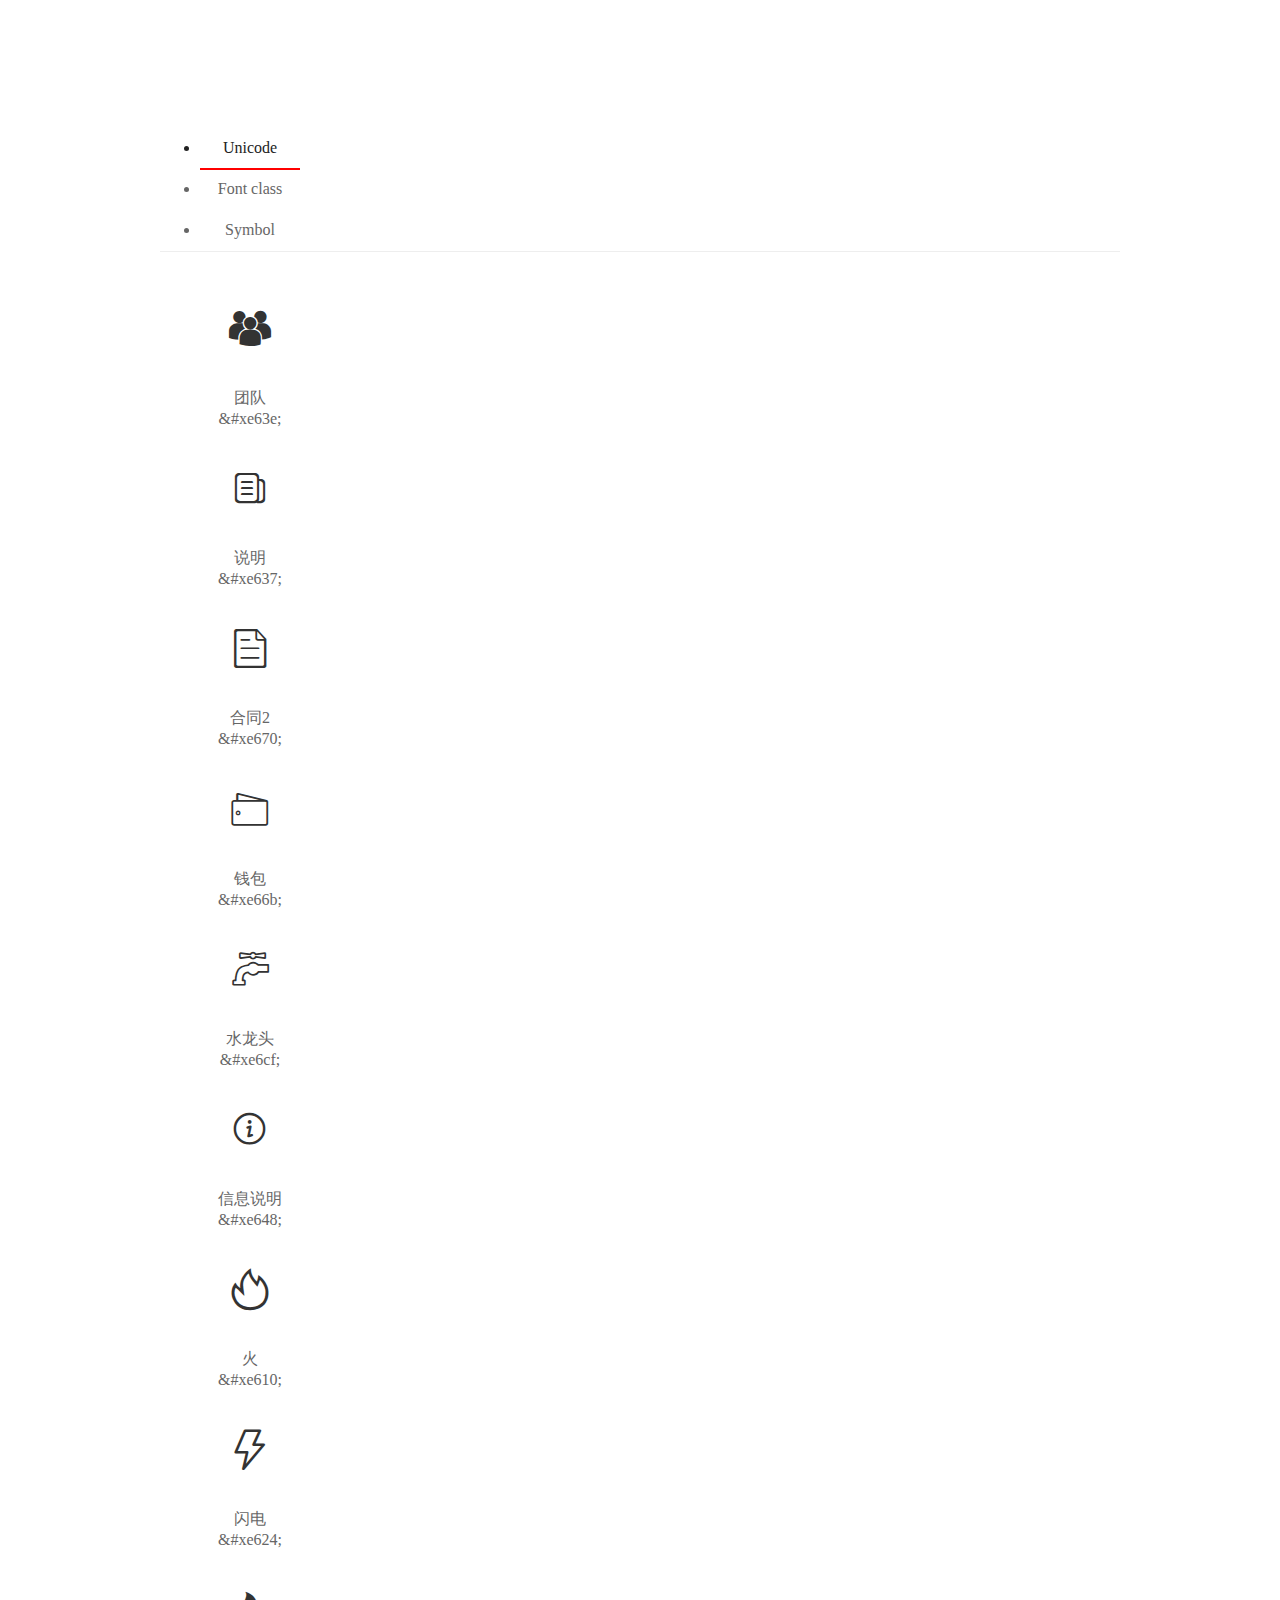
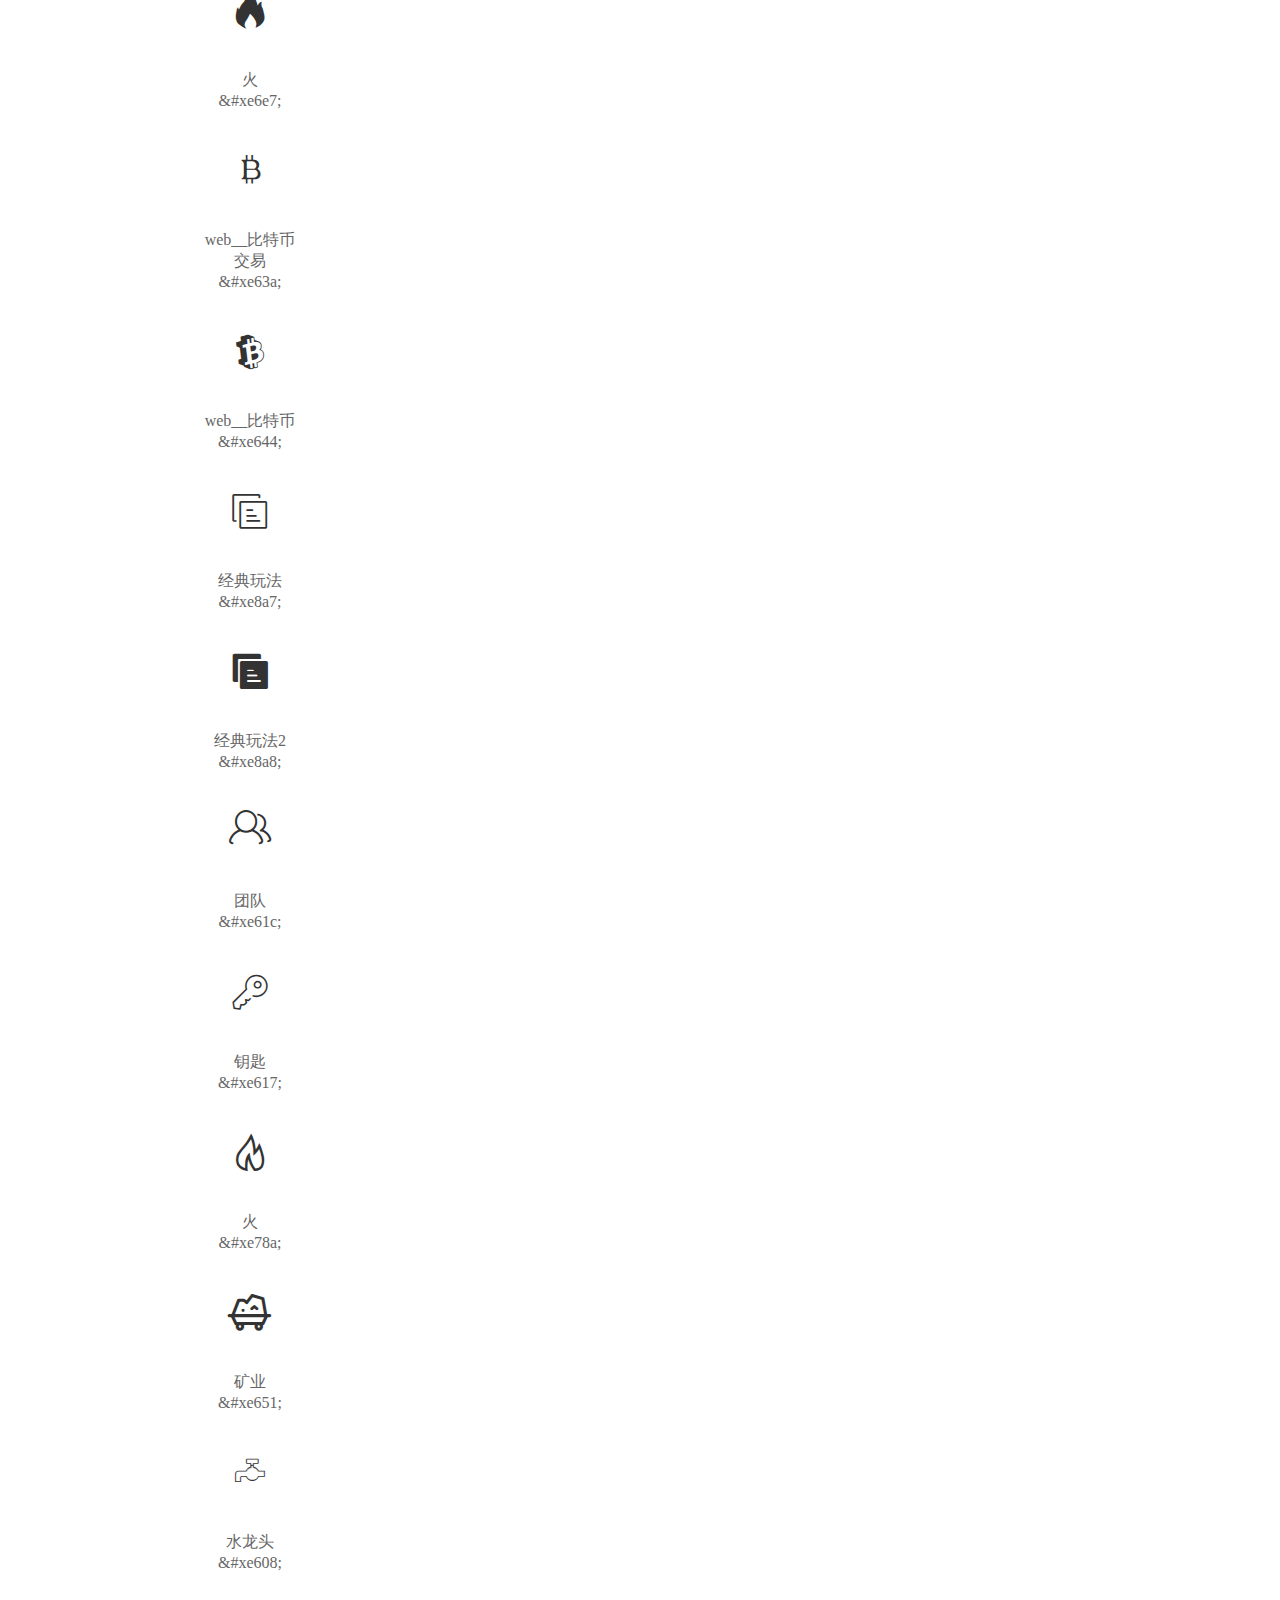
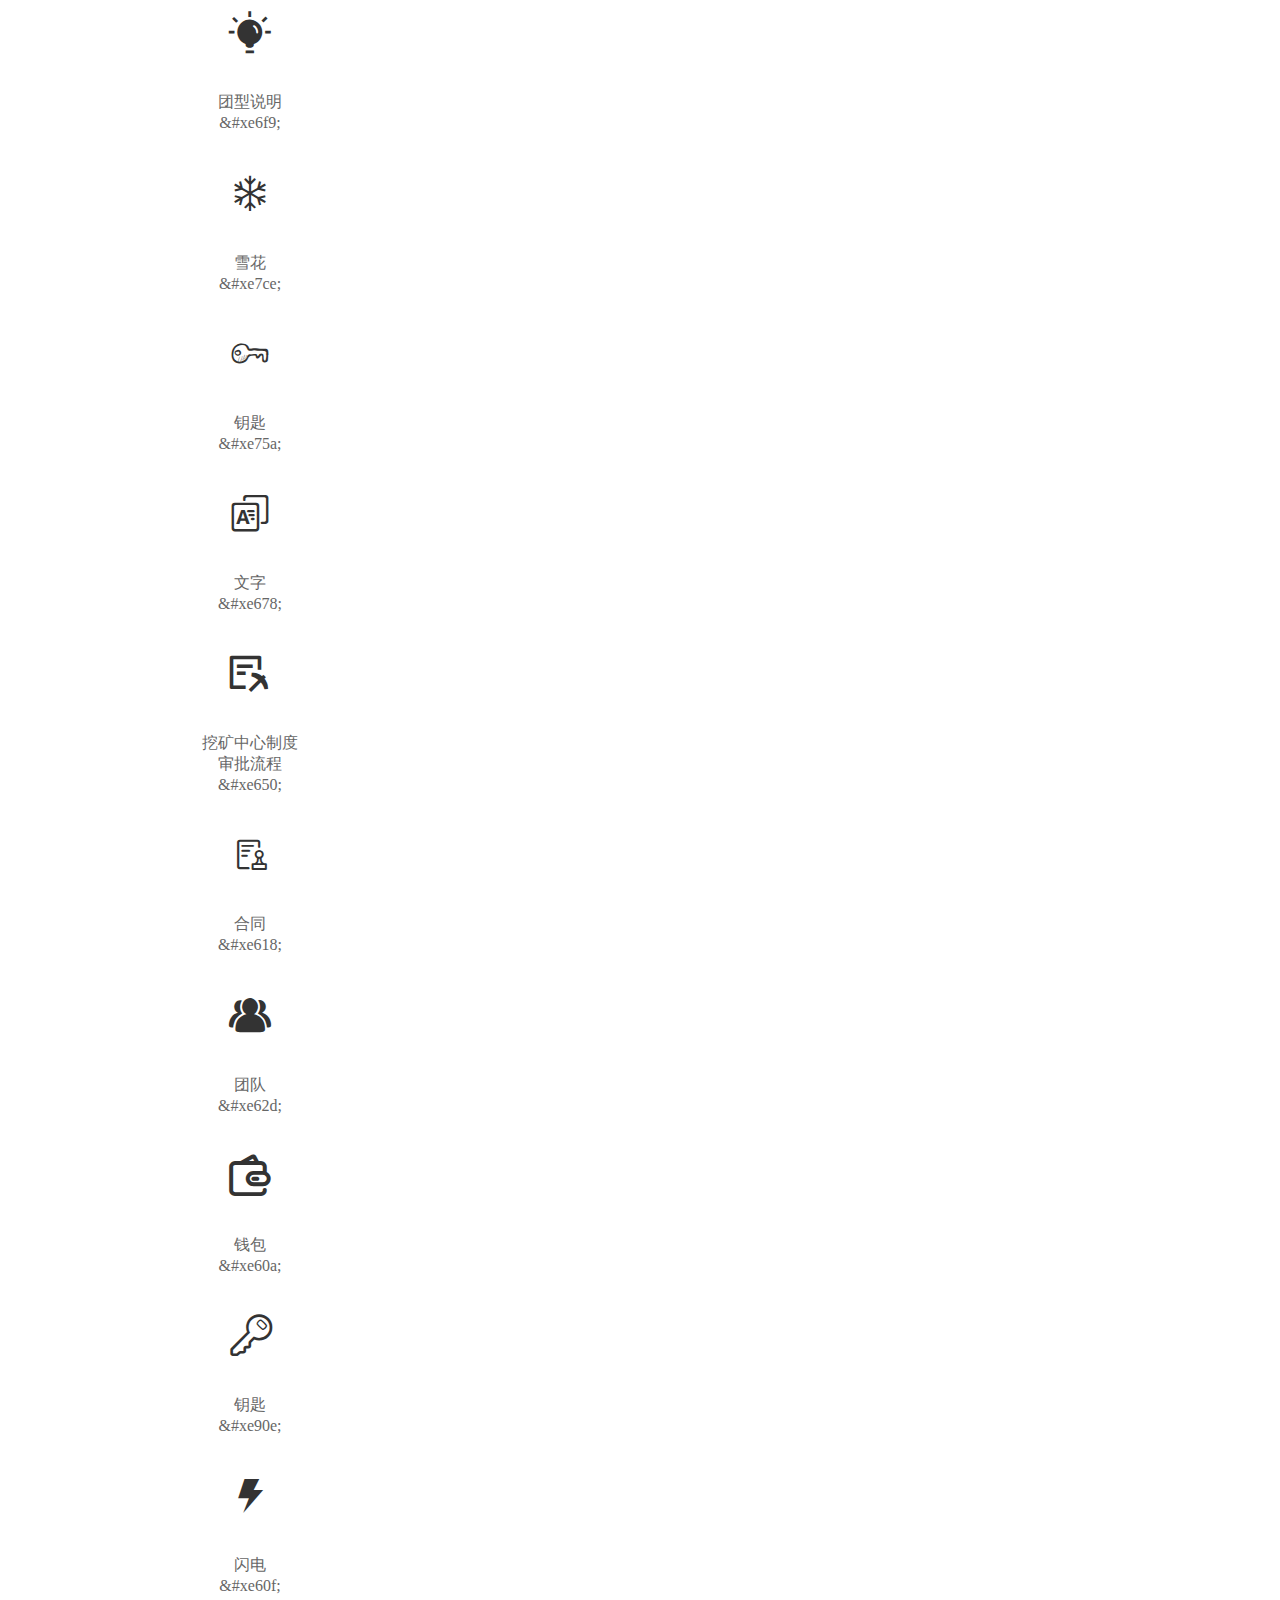
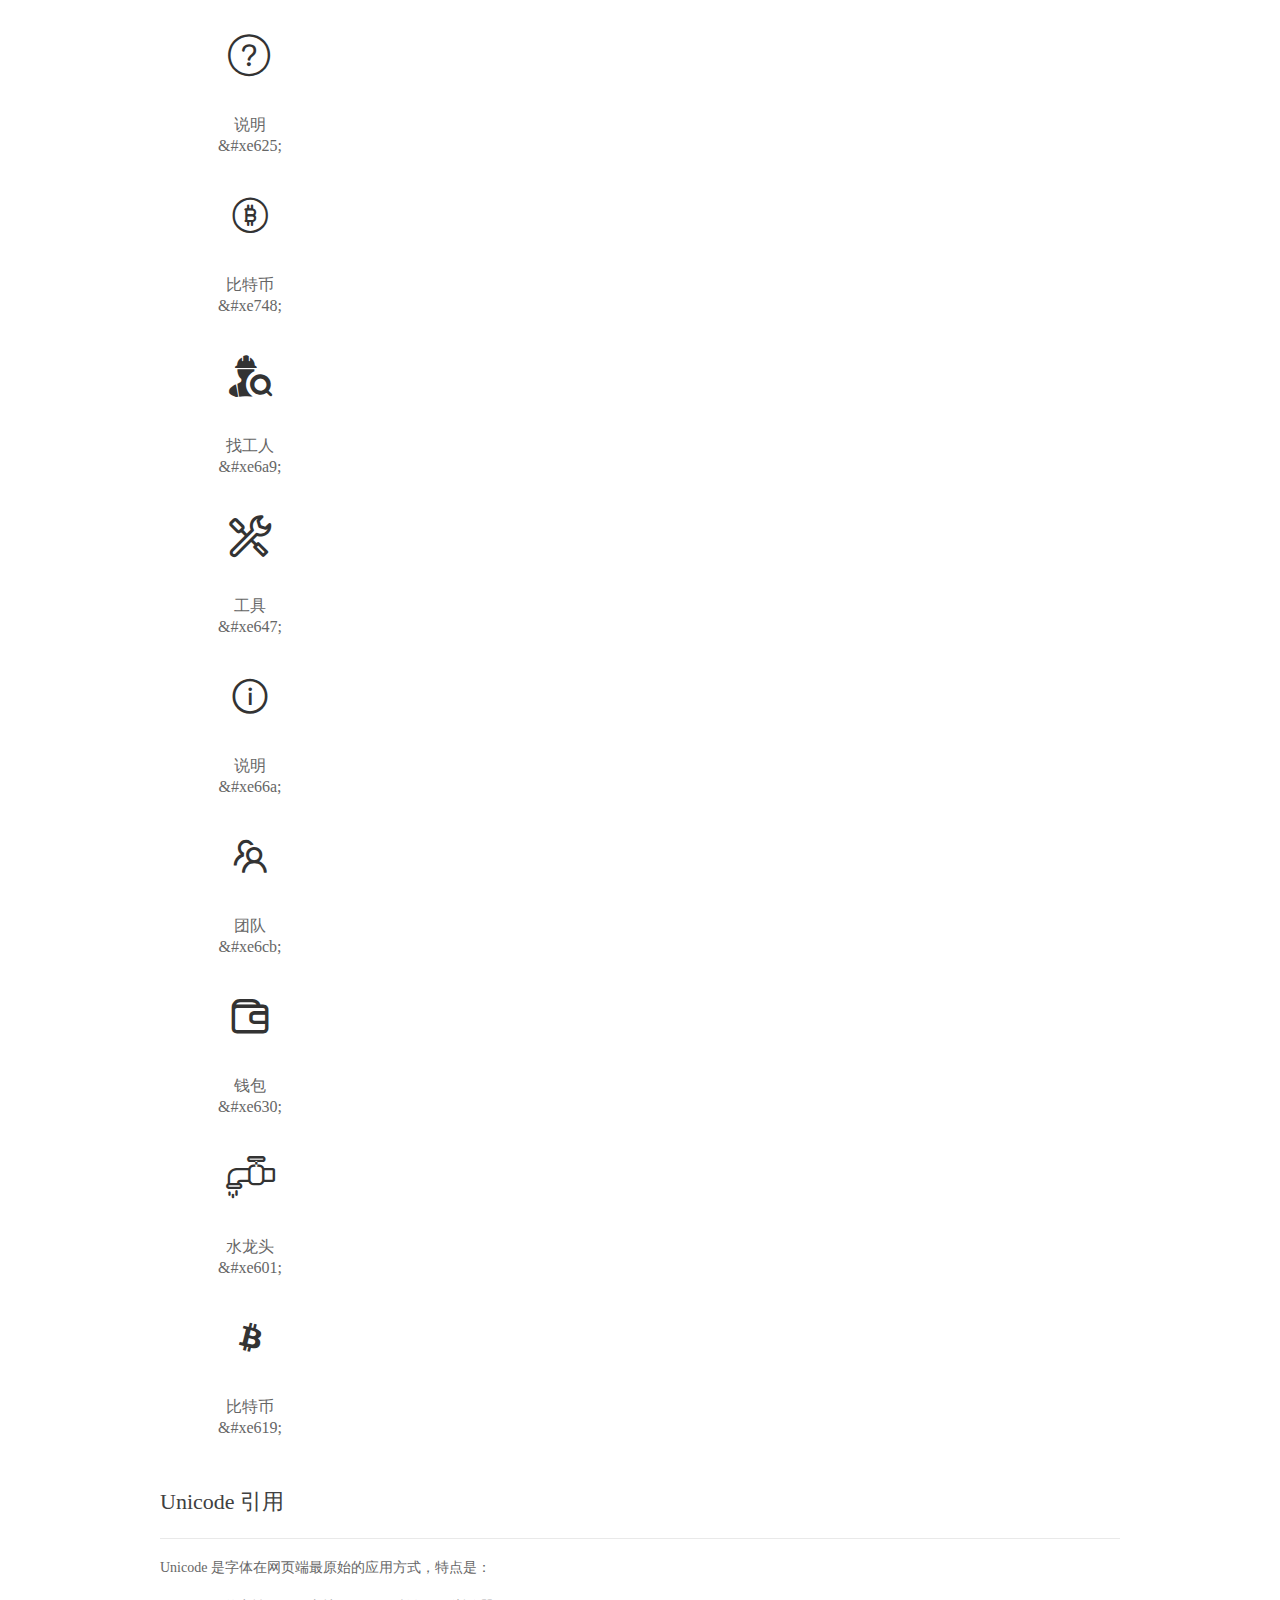
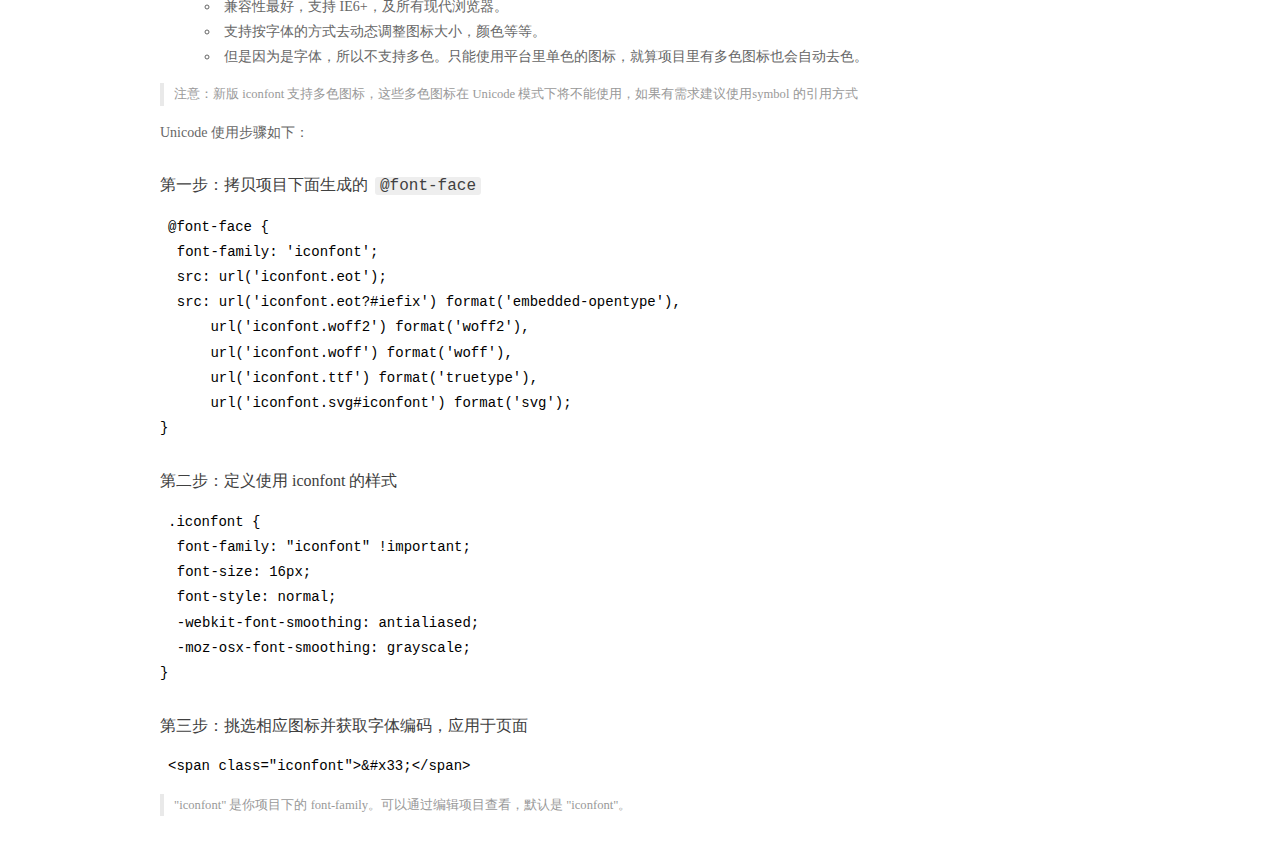
==== css/font/demo_index.html @ 26fae4c4 "admin" ====
<!DOCTYPE html>
<html>
<head>
  <meta charset="utf-8"/>
  <title>IconFont Demo</title>
  <link rel="shortcut icon" href="https://img.alicdn.com/tps/i4/TB1_oz6GVXXXXaFXpXXJDFnIXXX-64-64.ico" type="image/x-icon"/>
  <link rel="stylesheet" href="https://g.alicdn.com/thx/cube/1.3.2/cube.min.css">
  <link rel="stylesheet" href="demo.css">
  <link rel="stylesheet" href="iconfont.css">
  <script src="iconfont.js"></script>
  <!-- jQuery -->
  <script src="https://a1.alicdn.com/oss/uploads/2018/12/26/7bfddb60-08e8-11e9-9b04-53e73bb6408b.js"></script>
  <!-- 代码高亮 -->
  <script src="https://a1.alicdn.com/oss/uploads/2018/12/26/a3f714d0-08e6-11e9-8a15-ebf944d7534c.js"></script>
</head>
<body>
  <div class="main">
    <h1 class="logo"><a href="https://www.iconfont.cn/" title="iconfont 首页" target="_blank">&#xe86b;</a></h1>
    <div class="nav-tabs">
      <ul id="tabs" class="dib-box">
        <li class="dib active"><span>Unicode</span></li>
        <li class="dib"><span>Font class</span></li>
        <li class="dib"><span>Symbol</span></li>
      </ul>
      
    </div>
    <div class="tab-container">
      <div class="content unicode" style="display: block;">
          <ul class="icon_lists dib-box">
          
            <li class="dib">
              <span class="icon iconfont">&#xe63e;</span>
                <div class="name">团队</div>
                <div class="code-name">&amp;#xe63e;</div>
              </li>
          
            <li class="dib">
              <span class="icon iconfont">&#xe637;</span>
                <div class="name">说明</div>
                <div class="code-name">&amp;#xe637;</div>
              </li>
          
            <li class="dib">
              <span class="icon iconfont">&#xe670;</span>
                <div class="name">合同2</div>
                <div class="code-name">&amp;#xe670;</div>
              </li>
          
            <li class="dib">
              <span class="icon iconfont">&#xe66b;</span>
                <div class="name">钱包</div>
                <div class="code-name">&amp;#xe66b;</div>
              </li>
          
            <li class="dib">
              <span class="icon iconfont">&#xe6cf;</span>
                <div class="name">水龙头</div>
                <div class="code-name">&amp;#xe6cf;</div>
              </li>
          
            <li class="dib">
              <span class="icon iconfont">&#xe648;</span>
                <div class="name">信息说明</div>
                <div class="code-name">&amp;#xe648;</div>
              </li>
          
            <li class="dib">
              <span class="icon iconfont">&#xe610;</span>
                <div class="name">火</div>
                <div class="code-name">&amp;#xe610;</div>
              </li>
          
            <li class="dib">
              <span class="icon iconfont">&#xe624;</span>
                <div class="name">闪电</div>
                <div class="code-name">&amp;#xe624;</div>
              </li>
          
            <li class="dib">
              <span class="icon iconfont">&#xe6e7;</span>
                <div class="name">火</div>
                <div class="code-name">&amp;#xe6e7;</div>
              </li>
          
            <li class="dib">
              <span class="icon iconfont">&#xe63a;</span>
                <div class="name">web__比特币交易</div>
                <div class="code-name">&amp;#xe63a;</div>
              </li>
          
            <li class="dib">
              <span class="icon iconfont">&#xe644;</span>
                <div class="name">web__比特币</div>
                <div class="code-name">&amp;#xe644;</div>
              </li>
          
            <li class="dib">
              <span class="icon iconfont">&#xe8a7;</span>
                <div class="name">经典玩法</div>
                <div class="code-name">&amp;#xe8a7;</div>
              </li>
          
            <li class="dib">
              <span class="icon iconfont">&#xe8a8;</span>
                <div class="name">经典玩法2</div>
                <div class="code-name">&amp;#xe8a8;</div>
              </li>
          
            <li class="dib">
              <span class="icon iconfont">&#xe61c;</span>
                <div class="name">团队</div>
                <div class="code-name">&amp;#xe61c;</div>
              </li>
          
            <li class="dib">
              <span class="icon iconfont">&#xe617;</span>
                <div class="name">钥匙</div>
                <div class="code-name">&amp;#xe617;</div>
              </li>
          
            <li class="dib">
              <span class="icon iconfont">&#xe78a;</span>
                <div class="name">火</div>
                <div class="code-name">&amp;#xe78a;</div>
              </li>
          
            <li class="dib">
              <span class="icon iconfont">&#xe651;</span>
                <div class="name">矿业</div>
                <div class="code-name">&amp;#xe651;</div>
              </li>
          
            <li class="dib">
              <span class="icon iconfont">&#xe608;</span>
                <div class="name">水龙头</div>
                <div class="code-name">&amp;#xe608;</div>
              </li>
          
            <li class="dib">
              <span class="icon iconfont">&#xe6f9;</span>
                <div class="name">团型说明</div>
                <div class="code-name">&amp;#xe6f9;</div>
              </li>
          
            <li class="dib">
              <span class="icon iconfont">&#xe7ce;</span>
                <div class="name">雪花</div>
                <div class="code-name">&amp;#xe7ce;</div>
              </li>
          
            <li class="dib">
              <span class="icon iconfont">&#xe75a;</span>
                <div class="name">钥匙</div>
                <div class="code-name">&amp;#xe75a;</div>
              </li>
          
            <li class="dib">
              <span class="icon iconfont">&#xe678;</span>
                <div class="name">文字</div>
                <div class="code-name">&amp;#xe678;</div>
              </li>
          
            <li class="dib">
              <span class="icon iconfont">&#xe650;</span>
                <div class="name">挖矿中心制度审批流程</div>
                <div class="code-name">&amp;#xe650;</div>
              </li>
          
            <li class="dib">
              <span class="icon iconfont">&#xe618;</span>
                <div class="name">合同</div>
                <div class="code-name">&amp;#xe618;</div>
              </li>
          
            <li class="dib">
              <span class="icon iconfont">&#xe62d;</span>
                <div class="name">团队</div>
                <div class="code-name">&amp;#xe62d;</div>
              </li>
          
            <li class="dib">
              <span class="icon iconfont">&#xe60a;</span>
                <div class="name">钱包</div>
                <div class="code-name">&amp;#xe60a;</div>
              </li>
          
            <li class="dib">
              <span class="icon iconfont">&#xe90e;</span>
                <div class="name">钥匙</div>
                <div class="code-name">&amp;#xe90e;</div>
              </li>
          
            <li class="dib">
              <span class="icon iconfont">&#xe60f;</span>
                <div class="name">闪电</div>
                <div class="code-name">&amp;#xe60f;</div>
              </li>
          
            <li class="dib">
              <span class="icon iconfont">&#xe625;</span>
                <div class="name">说明</div>
                <div class="code-name">&amp;#xe625;</div>
              </li>
          
            <li class="dib">
              <span class="icon iconfont">&#xe748;</span>
                <div class="name">比特币</div>
                <div class="code-name">&amp;#xe748;</div>
              </li>
          
            <li class="dib">
              <span class="icon iconfont">&#xe6a9;</span>
                <div class="name">找工人</div>
                <div class="code-name">&amp;#xe6a9;</div>
              </li>
          
            <li class="dib">
              <span class="icon iconfont">&#xe647;</span>
                <div class="name">工具</div>
                <div class="code-name">&amp;#xe647;</div>
              </li>
          
            <li class="dib">
              <span class="icon iconfont">&#xe66a;</span>
                <div class="name">说明</div>
                <div class="code-name">&amp;#xe66a;</div>
              </li>
          
            <li class="dib">
              <span class="icon iconfont">&#xe6cb;</span>
                <div class="name">团队</div>
                <div class="code-name">&amp;#xe6cb;</div>
              </li>
          
            <li class="dib">
              <span class="icon iconfont">&#xe630;</span>
                <div class="name">钱包</div>
                <div class="code-name">&amp;#xe630;</div>
              </li>
          
            <li class="dib">
              <span class="icon iconfont">&#xe601;</span>
                <div class="name">水龙头</div>
                <div class="code-name">&amp;#xe601;</div>
              </li>
          
            <li class="dib">
              <span class="icon iconfont">&#xe619;</span>
                <div class="name">比特币</div>
                <div class="code-name">&amp;#xe619;</div>
              </li>
          
          </ul>
          <div class="article markdown">
          <h2 id="unicode-">Unicode 引用</h2>
          <hr>

          <p>Unicode 是字体在网页端最原始的应用方式，特点是：</p>
          <ul>
            <li>兼容性最好，支持 IE6+，及所有现代浏览器。</li>
            <li>支持按字体的方式去动态调整图标大小，颜色等等。</li>
            <li>但是因为是字体，所以不支持多色。只能使用平台里单色的图标，就算项目里有多色图标也会自动去色。</li>
          </ul>
          <blockquote>
            <p>注意：新版 iconfont 支持多色图标，这些多色图标在 Unicode 模式下将不能使用，如果有需求建议使用symbol 的引用方式</p>
          </blockquote>
          <p>Unicode 使用步骤如下：</p>
          <h3 id="-font-face">第一步：拷贝项目下面生成的 <code>@font-face</code></h3>
<pre><code class="language-css"
>@font-face {
  font-family: 'iconfont';
  src: url('iconfont.eot');
  src: url('iconfont.eot?#iefix') format('embedded-opentype'),
      url('iconfont.woff2') format('woff2'),
      url('iconfont.woff') format('woff'),
      url('iconfont.ttf') format('truetype'),
      url('iconfont.svg#iconfont') format('svg');
}
</code></pre>
          <h3 id="-iconfont-">第二步：定义使用 iconfont 的样式</h3>
<pre><code class="language-css"
>.iconfont {
  font-family: "iconfont" !important;
  font-size: 16px;
  font-style: normal;
  -webkit-font-smoothing: antialiased;
  -moz-osx-font-smoothing: grayscale;
}
</code></pre>
          <h3 id="-">第三步：挑选相应图标并获取字体编码，应用于页面</h3>
<pre>
<code class="language-html"
>&lt;span class="iconfont"&gt;&amp;#x33;&lt;/span&gt;
</code></pre>
          <blockquote>
            <p>"iconfont" 是你项目下的 font-family。可以通过编辑项目查看，默认是 "iconfont"。</p>
          </blockquote>
          </div>
      </div>
      <div class="content font-class">
        <ul class="icon_lists dib-box">
          
          <li class="dib">
            <span class="icon iconfont icon-tuandui"></span>
            <div class="name">
              团队
            </div>
            <div class="code-name">.icon-tuandui
            </div>
          </li>
          
          <li class="dib">
            <span class="icon iconfont icon-shuoming"></span>
            <div class="name">
              说明
            </div>
            <div class="code-name">.icon-shuoming
            </div>
          </li>
          
          <li class="dib">
            <span class="icon iconfont icon-hetong2"></span>
            <div class="name">
              合同2
            </div>
            <div class="code-name">.icon-hetong2
            </div>
          </li>
          
          <li class="dib">
            <span class="icon iconfont icon-qianbao"></span>
            <div class="name">
              钱包
            </div>
            <div class="code-name">.icon-qianbao
            </div>
          </li>
          
          <li class="dib">
            <span class="icon iconfont icon-shuilongtou"></span>
            <div class="name">
              水龙头
            </div>
            <div class="code-name">.icon-shuilongtou
            </div>
          </li>
          
          <li class="dib">
            <span class="icon iconfont icon-xinxishuoming"></span>
            <div class="name">
              信息说明
            </div>
            <div class="code-name">.icon-xinxishuoming
            </div>
          </li>
          
          <li class="dib">
            <span class="icon iconfont icon-08"></span>
            <div class="name">
              火
            </div>
            <div class="code-name">.icon-08
            </div>
          </li>
          
          <li class="dib">
            <span class="icon iconfont icon-shandian"></span>
            <div class="name">
              闪电
            </div>
            <div class="code-name">.icon-shandian
            </div>
          </li>
          
          <li class="dib">
            <span class="icon iconfont icon-icon-test"></span>
            <div class="name">
              火
            </div>
            <div class="code-name">.icon-icon-test
            </div>
          </li>
          
          <li class="dib">
            <span class="icon iconfont icon-web__bitebijiaoyi"></span>
            <div class="name">
              web__比特币交易
            </div>
            <div class="code-name">.icon-web__bitebijiaoyi
            </div>
          </li>
          
          <li class="dib">
            <span class="icon iconfont icon-web__bitebi"></span>
            <div class="name">
              web__比特币
            </div>
            <div class="code-name">.icon-web__bitebi
            </div>
          </li>
          
          <li class="dib">
            <span class="icon iconfont icon-jingdianwanfa"></span>
            <div class="name">
              经典玩法
            </div>
            <div class="code-name">.icon-jingdianwanfa
            </div>
          </li>
          
          <li class="dib">
            <span class="icon iconfont icon-jingdianwanfa1"></span>
            <div class="name">
              经典玩法2
            </div>
            <div class="code-name">.icon-jingdianwanfa1
            </div>
          </li>
          
          <li class="dib">
            <span class="icon iconfont icon-tuandui1"></span>
            <div class="name">
              团队
            </div>
            <div class="code-name">.icon-tuandui1
            </div>
          </li>
          
          <li class="dib">
            <span class="icon iconfont icon-yuechi"></span>
            <div class="name">
              钥匙
            </div>
            <div class="code-name">.icon-yuechi
            </div>
          </li>
          
          <li class="dib">
            <span class="icon iconfont icon-huo"></span>
            <div class="name">
              火
            </div>
            <div class="code-name">.icon-huo
            </div>
          </li>
          
          <li class="dib">
            <span class="icon iconfont icon-mineral"></span>
            <div class="name">
              矿业
            </div>
            <div class="code-name">.icon-mineral
            </div>
          </li>
          
          <li class="dib">
            <span class="icon iconfont icon-shuilongtou1"></span>
            <div class="name">
              水龙头
            </div>
            <div class="code-name">.icon-shuilongtou1
            </div>
          </li>
          
          <li class="dib">
            <span class="icon iconfont icon-dengpao"></span>
            <div class="name">
              团型说明
            </div>
            <div class="code-name">.icon-dengpao
            </div>
          </li>
          
          <li class="dib">
            <span class="icon iconfont icon-snow"></span>
            <div class="name">
              雪花
            </div>
            <div class="code-name">.icon-snow
            </div>
          </li>
          
          <li class="dib">
            <span class="icon iconfont icon-tuya-"></span>
            <div class="name">
              钥匙
            </div>
            <div class="code-name">.icon-tuya-
            </div>
          </li>
          
          <li class="dib">
            <span class="icon iconfont icon-Font_Linear"></span>
            <div class="name">
              文字
            </div>
            <div class="code-name">.icon-Font_Linear
            </div>
          </li>
          
          <li class="dib">
            <span class="icon iconfont icon-wakuangzhongxinzhidushenpiliucheng"></span>
            <div class="name">
              挖矿中心制度审批流程
            </div>
            <div class="code-name">.icon-wakuangzhongxinzhidushenpiliucheng
            </div>
          </li>
          
          <li class="dib">
            <span class="icon iconfont icon-contract2"></span>
            <div class="name">
              合同
            </div>
            <div class="code-name">.icon-contract2
            </div>
          </li>
          
          <li class="dib">
            <span class="icon iconfont icon-tuandui2"></span>
            <div class="name">
              团队
            </div>
            <div class="code-name">.icon-tuandui2
            </div>
          </li>
          
          <li class="dib">
            <span class="icon iconfont icon-qianbao1"></span>
            <div class="name">
              钱包
            </div>
            <div class="code-name">.icon-qianbao1
            </div>
          </li>
          
          <li class="dib">
            <span class="icon iconfont icon-yuechi1"></span>
            <div class="name">
              钥匙
            </div>
            <div class="code-name">.icon-yuechi1
            </div>
          </li>
          
          <li class="dib">
            <span class="icon iconfont icon-shandian1"></span>
            <div class="name">
              闪电
            </div>
            <div class="code-name">.icon-shandian1
            </div>
          </li>
          
          <li class="dib">
            <span class="icon iconfont icon-shuoming1"></span>
            <div class="name">
              说明
            </div>
            <div class="code-name">.icon-shuoming1
            </div>
          </li>
          
          <li class="dib">
            <span class="icon iconfont icon-bitebi"></span>
            <div class="name">
              比特币
            </div>
            <div class="code-name">.icon-bitebi
            </div>
          </li>
          
          <li class="dib">
            <span class="icon iconfont icon-zhaogongren"></span>
            <div class="name">
              找工人
            </div>
            <div class="code-name">.icon-zhaogongren
            </div>
          </li>
          
          <li class="dib">
            <span class="icon iconfont icon-gongju"></span>
            <div class="name">
              工具
            </div>
            <div class="code-name">.icon-gongju
            </div>
          </li>
          
          <li class="dib">
            <span class="icon iconfont icon-shuoming2"></span>
            <div class="name">
              说明
            </div>
            <div class="code-name">.icon-shuoming2
            </div>
          </li>
          
          <li class="dib">
            <span class="icon iconfont icon-tuandui3"></span>
            <div class="name">
              团队
            </div>
            <div class="code-name">.icon-tuandui3
            </div>
          </li>
          
          <li class="dib">
            <span class="icon iconfont icon-qianbao2"></span>
            <div class="name">
              钱包
            </div>
            <div class="code-name">.icon-qianbao2
            </div>
          </li>
          
          <li class="dib">
            <span class="icon iconfont icon-shuilongtou2"></span>
            <div class="name">
              水龙头
            </div>
            <div class="code-name">.icon-shuilongtou2
            </div>
          </li>
          
          <li class="dib">
            <span class="icon iconfont icon-4"></span>
            <div class="name">
              比特币
            </div>
            <div class="code-name">.icon-4
            </div>
          </li>
          
        </ul>
        <div class="article markdown">
        <h2 id="font-class-">font-class 引用</h2>
        <hr>

        <p>font-class 是 Unicode 使用方式的一种变种，主要是解决 Unicode 书写不直观，语意不明确的问题。</p>
        <p>与 Unicode 使用方式相比，具有如下特点：</p>
        <ul>
          <li>兼容性良好，支持 IE8+，及所有现代浏览器。</li>
          <li>相比于 Unicode 语意明确，书写更直观。可以很容易分辨这个 icon 是什么。</li>
          <li>因为使用 class 来定义图标，所以当要替换图标时，只需要修改 class 里面的 Unicode 引用。</li>
          <li>不过因为本质上还是使用的字体，所以多色图标还是不支持的。</li>
        </ul>
        <p>使用步骤如下：</p>
        <h3 id="-fontclass-">第一步：引入项目下面生成的 fontclass 代码：</h3>
<pre><code class="language-html">&lt;link rel="stylesheet" href="./iconfont.css"&gt;
</code></pre>
        <h3 id="-">第二步：挑选相应图标并获取类名，应用于页面：</h3>
<pre><code class="language-html">&lt;span class="iconfont icon-xxx"&gt;&lt;/span&gt;
</code></pre>
        <blockquote>
          <p>"
            iconfont" 是你项目下的 font-family。可以通过编辑项目查看，默认是 "iconfont"。</p>
        </blockquote>
      </div>
      </div>
      <div class="content symbol">
          <ul class="icon_lists dib-box">
          
            <li class="dib">
                <svg class="icon svg-icon" aria-hidden="true">
                  <use xlink:href="#icon-tuandui"></use>
                </svg>
                <div class="name">团队</div>
                <div class="code-name">#icon-tuandui</div>
            </li>
          
            <li class="dib">
                <svg class="icon svg-icon" aria-hidden="true">
                  <use xlink:href="#icon-shuoming"></use>
                </svg>
                <div class="name">说明</div>
                <div class="code-name">#icon-shuoming</div>
            </li>
          
            <li class="dib">
                <svg class="icon svg-icon" aria-hidden="true">
                  <use xlink:href="#icon-hetong2"></use>
                </svg>
                <div class="name">合同2</div>
                <div class="code-name">#icon-hetong2</div>
            </li>
          
            <li class="dib">
                <svg class="icon svg-icon" aria-hidden="true">
                  <use xlink:href="#icon-qianbao"></use>
                </svg>
                <div class="name">钱包</div>
                <div class="code-name">#icon-qianbao</div>
            </li>
          
            <li class="dib">
                <svg class="icon svg-icon" aria-hidden="true">
                  <use xlink:href="#icon-shuilongtou"></use>
                </svg>
                <div class="name">水龙头</div>
                <div class="code-name">#icon-shuilongtou</div>
            </li>
          
            <li class="dib">
                <svg class="icon svg-icon" aria-hidden="true">
                  <use xlink:href="#icon-xinxishuoming"></use>
                </svg>
                <div class="name">信息说明</div>
                <div class="code-name">#icon-xinxishuoming</div>
            </li>
          
            <li class="dib">
                <svg class="icon svg-icon" aria-hidden="true">
                  <use xlink:href="#icon-08"></use>
                </svg>
                <div class="name">火</div>
                <div class="code-name">#icon-08</div>
            </li>
          
            <li class="dib">
                <svg class="icon svg-icon" aria-hidden="true">
                  <use xlink:href="#icon-shandian"></use>
                </svg>
                <div class="name">闪电</div>
                <div class="code-name">#icon-shandian</div>
            </li>
          
            <li class="dib">
                <svg class="icon svg-icon" aria-hidden="true">
                  <use xlink:href="#icon-icon-test"></use>
                </svg>
                <div class="name">火</div>
                <div class="code-name">#icon-icon-test</div>
            </li>
          
            <li class="dib">
                <svg class="icon svg-icon" aria-hidden="true">
                  <use xlink:href="#icon-web__bitebijiaoyi"></use>
                </svg>
                <div class="name">web__比特币交易</div>
                <div class="code-name">#icon-web__bitebijiaoyi</div>
            </li>
          
            <li class="dib">
                <svg class="icon svg-icon" aria-hidden="true">
                  <use xlink:href="#icon-web__bitebi"></use>
                </svg>
                <div class="name">web__比特币</div>
                <div class="code-name">#icon-web__bitebi</div>
            </li>
          
            <li class="dib">
                <svg class="icon svg-icon" aria-hidden="true">
                  <use xlink:href="#icon-jingdianwanfa"></use>
                </svg>
                <div class="name">经典玩法</div>
                <div class="code-name">#icon-jingdianwanfa</div>
            </li>
          
            <li class="dib">
                <svg class="icon svg-icon" aria-hidden="true">
                  <use xlink:href="#icon-jingdianwanfa1"></use>
                </svg>
                <div class="name">经典玩法2</div>
                <div class="code-name">#icon-jingdianwanfa1</div>
            </li>
          
            <li class="dib">
                <svg class="icon svg-icon" aria-hidden="true">
                  <use xlink:href="#icon-tuandui1"></use>
                </svg>
                <div class="name">团队</div>
                <div class="code-name">#icon-tuandui1</div>
            </li>
          
            <li class="dib">
                <svg class="icon svg-icon" aria-hidden="true">
                  <use xlink:href="#icon-yuechi"></use>
                </svg>
                <div class="name">钥匙</div>
                <div class="code-name">#icon-yuechi</div>
            </li>
          
            <li class="dib">
                <svg class="icon svg-icon" aria-hidden="true">
                  <use xlink:href="#icon-huo"></use>
                </svg>
                <div class="name">火</div>
                <div class="code-name">#icon-huo</div>
            </li>
          
            <li class="dib">
                <svg class="icon svg-icon" aria-hidden="true">
                  <use xlink:href="#icon-mineral"></use>
                </svg>
                <div class="name">矿业</div>
                <div class="code-name">#icon-mineral</div>
            </li>
          
            <li class="dib">
                <svg class="icon svg-icon" aria-hidden="true">
                  <use xlink:href="#icon-shuilongtou1"></use>
                </svg>
                <div class="name">水龙头</div>
                <div class="code-name">#icon-shuilongtou1</div>
            </li>
          
            <li class="dib">
                <svg class="icon svg-icon" aria-hidden="true">
                  <use xlink:href="#icon-dengpao"></use>
                </svg>
                <div class="name">团型说明</div>
                <div class="code-name">#icon-dengpao</div>
            </li>
          
            <li class="dib">
                <svg class="icon svg-icon" aria-hidden="true">
                  <use xlink:href="#icon-snow"></use>
                </svg>
                <div class="name">雪花</div>
                <div class="code-name">#icon-snow</div>
            </li>
          
            <li class="dib">
                <svg class="icon svg-icon" aria-hidden="true">
                  <use xlink:href="#icon-tuya-"></use>
                </svg>
                <div class="name">钥匙</div>
                <div class="code-name">#icon-tuya-</div>
            </li>
          
            <li class="dib">
                <svg class="icon svg-icon" aria-hidden="true">
                  <use xlink:href="#icon-Font_Linear"></use>
                </svg>
                <div class="name">文字</div>
                <div class="code-name">#icon-Font_Linear</div>
            </li>
          
            <li class="dib">
                <svg class="icon svg-icon" aria-hidden="true">
                  <use xlink:href="#icon-wakuangzhongxinzhidushenpiliucheng"></use>
                </svg>
                <div class="name">挖矿中心制度审批流程</div>
                <div class="code-name">#icon-wakuangzhongxinzhidushenpiliucheng</div>
            </li>
          
            <li class="dib">
                <svg class="icon svg-icon" aria-hidden="true">
                  <use xlink:href="#icon-contract2"></use>
                </svg>
                <div class="name">合同</div>
                <div class="code-name">#icon-contract2</div>
            </li>
          
            <li class="dib">
                <svg class="icon svg-icon" aria-hidden="true">
                  <use xlink:href="#icon-tuandui2"></use>
                </svg>
                <div class="name">团队</div>
                <div class="code-name">#icon-tuandui2</div>
            </li>
          
            <li class="dib">
                <svg class="icon svg-icon" aria-hidden="true">
                  <use xlink:href="#icon-qianbao1"></use>
                </svg>
                <div class="name">钱包</div>
                <div class="code-name">#icon-qianbao1</div>
            </li>
          
            <li class="dib">
                <svg class="icon svg-icon" aria-hidden="true">
                  <use xlink:href="#icon-yuechi1"></use>
                </svg>
                <div class="name">钥匙</div>
                <div class="code-name">#icon-yuechi1</div>
            </li>
          
            <li class="dib">
                <svg class="icon svg-icon" aria-hidden="true">
                  <use xlink:href="#icon-shandian1"></use>
                </svg>
                <div class="name">闪电</div>
                <div class="code-name">#icon-shandian1</div>
            </li>
          
            <li class="dib">
                <svg class="icon svg-icon" aria-hidden="true">
                  <use xlink:href="#icon-shuoming1"></use>
                </svg>
                <div class="name">说明</div>
                <div class="code-name">#icon-shuoming1</div>
            </li>
          
            <li class="dib">
                <svg class="icon svg-icon" aria-hidden="true">
                  <use xlink:href="#icon-bitebi"></use>
                </svg>
                <div class="name">比特币</div>
                <div class="code-name">#icon-bitebi</div>
            </li>
          
            <li class="dib">
                <svg class="icon svg-icon" aria-hidden="true">
                  <use xlink:href="#icon-zhaogongren"></use>
                </svg>
                <div class="name">找工人</div>
                <div class="code-name">#icon-zhaogongren</div>
            </li>
          
            <li class="dib">
                <svg class="icon svg-icon" aria-hidden="true">
                  <use xlink:href="#icon-gongju"></use>
                </svg>
                <div class="name">工具</div>
                <div class="code-name">#icon-gongju</div>
            </li>
          
            <li class="dib">
                <svg class="icon svg-icon" aria-hidden="true">
                  <use xlink:href="#icon-shuoming2"></use>
                </svg>
                <div class="name">说明</div>
                <div class="code-name">#icon-shuoming2</div>
            </li>
          
            <li class="dib">
                <svg class="icon svg-icon" aria-hidden="true">
                  <use xlink:href="#icon-tuandui3"></use>
                </svg>
                <div class="name">团队</div>
                <div class="code-name">#icon-tuandui3</div>
            </li>
          
            <li class="dib">
                <svg class="icon svg-icon" aria-hidden="true">
                  <use xlink:href="#icon-qianbao2"></use>
                </svg>
                <div class="name">钱包</div>
                <div class="code-name">#icon-qianbao2</div>
            </li>
          
            <li class="dib">
                <svg class="icon svg-icon" aria-hidden="true">
                  <use xlink:href="#icon-shuilongtou2"></use>
                </svg>
                <div class="name">水龙头</div>
                <div class="code-name">#icon-shuilongtou2</div>
            </li>
          
            <li class="dib">
                <svg class="icon svg-icon" aria-hidden="true">
                  <use xlink:href="#icon-4"></use>
                </svg>
                <div class="name">比特币</div>
                <div class="code-name">#icon-4</div>
            </li>
          
          </ul>
          <div class="article markdown">
          <h2 id="symbol-">Symbol 引用</h2>
          <hr>

          <p>这是一种全新的使用方式，应该说这才是未来的主流，也是平台目前推荐的用法。相关介绍可以参考这篇<a href="">文章</a>
            这种用法其实是做了一个 SVG 的集合，与另外两种相比具有如下特点：</p>
          <ul>
            <li>支持多色图标了，不再受单色限制。</li>
            <li>通过一些技巧，支持像字体那样，通过 <code>font-size</code>, <code>color</code> 来调整样式。</li>
            <li>兼容性较差，支持 IE9+，及现代浏览器。</li>
            <li>浏览器渲染 SVG 的性能一般，还不如 png。</li>
          </ul>
          <p>使用步骤如下：</p>
          <h3 id="-symbol-">第一步：引入项目下面生成的 symbol 代码：</h3>
<pre><code class="language-html">&lt;script src="./iconfont.js"&gt;&lt;/script&gt;
</code></pre>
          <h3 id="-css-">第二步：加入通用 CSS 代码（引入一次就行）：</h3>
<pre><code class="language-html">&lt;style&gt;
.icon {
  width: 1em;
  height: 1em;
  vertical-align: -0.15em;
  fill: currentColor;
  overflow: hidden;
}
&lt;/style&gt;
</code></pre>
          <h3 id="-">第三步：挑选相应图标并获取类名，应用于页面：</h3>
<pre><code class="language-html">&lt;svg class="icon" aria-hidden="true"&gt;
  &lt;use xlink:href="#icon-xxx"&gt;&lt;/use&gt;
&lt;/svg&gt;
</code></pre>
          </div>
      </div>

    </div>
  </div>
  <script>
  $(document).ready(function () {
      $('.tab-container .content:first').show()

      $('#tabs li').click(function (e) {
        var tabContent = $('.tab-container .content')
        var index = $(this).index()

        if ($(this).hasClass('active')) {
          return
        } else {
          $('#tabs li').removeClass('active')
          $(this).addClass('active')

          tabContent.hide().eq(index).fadeIn()
        }
      })
    })
  </script>
</body>
</html>
---- css/font/demo.css ----
/* Logo 字体 */
@font-face {
  font-family: "iconfont logo";
  src: url('https://at.alicdn.com/t/font_985780_km7mi63cihi.eot?t=1545807318834');
  src: url('https://at.alicdn.com/t/font_985780_km7mi63cihi.eot?t=1545807318834#iefix') format('embedded-opentype'),
    url('https://at.alicdn.com/t/font_985780_km7mi63cihi.woff?t=1545807318834') format('woff'),
    url('https://at.alicdn.com/t/font_985780_km7mi63cihi.ttf?t=1545807318834') format('truetype'),
    url('https://at.alicdn.com/t/font_985780_km7mi63cihi.svg?t=1545807318834#iconfont') format('svg');
}

.logo {
  font-family: "iconfont logo";
  font-size: 160px;
  font-style: normal;
  -webkit-font-smoothing: antialiased;
  -moz-osx-font-smoothing: grayscale;
}

/* tabs */
.nav-tabs {
  position: relative;
}

.nav-tabs .nav-more {
  position: absolute;
  right: 0;
  bottom: 0;
  height: 42px;
  line-height: 42px;
  color: #666;
}

#tabs {
  border-bottom: 1px solid #eee;
}

#tabs li {
  cursor: pointer;
  width: 100px;
  height: 40px;
  line-height: 40px;
  text-align: center;
  font-size: 16px;
  border-bottom: 2px solid transparent;
  position: relative;
  z-index: 1;
  margin-bottom: -1px;
  color: #666;
}


#tabs .active {
  border-bottom-color: #f00;
  color: #222;
}

.tab-container .content {
  display: none;
}

/* 页面布局 */
.main {
  padding: 30px 100px;
  width: 960px;
  margin: 0 auto;
}

.main .logo {
  color: #333;
  text-align: left;
  margin-bottom: 30px;
  line-height: 1;
  height: 110px;
  margin-top: -50px;
  overflow: hidden;
  *zoom: 1;
}

.main .logo a {
  font-size: 160px;
  color: #333;
}

.helps {
  margin-top: 40px;
}

.helps pre {
  padding: 20px;
  margin: 10px 0;
  border: solid 1px #e7e1cd;
  background-color: #fffdef;
  overflow: auto;
}

.icon_lists {
  width: 100% !important;
  overflow: hidden;
  *zoom: 1;
}

.icon_lists li {
  width: 100px;
  margin-bottom: 10px;
  margin-right: 20px;
  text-align: center;
  list-style: none !important;
  cursor: default;
}

.icon_lists li .code-name {
  line-height: 1.2;
}

.icon_lists .icon {
  display: block;
  height: 100px;
  line-height: 100px;
  font-size: 42px;
  margin: 10px auto;
  color: #333;
  -webkit-transition: font-size 0.25s linear, width 0.25s linear;
  -moz-transition: font-size 0.25s linear, width 0.25s linear;
  transition: font-size 0.25s linear, width 0.25s linear;
}

.icon_lists .icon:hover {
  font-size: 100px;
}

.icon_lists .svg-icon {
  /* 通过设置 font-size 来改变图标大小 */
  width: 1em;
  /* 图标和文字相邻时，垂直对齐 */
  vertical-align: -0.15em;
  /* 通过设置 color 来改变 SVG 的颜色/fill */
  fill: currentColor;
  /* path 和 stroke 溢出 viewBox 部分在 IE 下会显示
      normalize.css 中也包含这行 */
  overflow: hidden;
}

.icon_lists li .name,
.icon_lists li .code-name {
  color: #666;
}

/* markdown 样式 */
.markdown {
  color: #666;
  font-size: 14px;
  line-height: 1.8;
}

.highlight {
  line-height: 1.5;
}

.markdown img {
  vertical-align: middle;
  max-width: 100%;
}

.markdown h1 {
  color: #404040;
  font-weight: 500;
  line-height: 40px;
  margin-bottom: 24px;
}

.markdown h2,
.markdown h3,
.markdown h4,
.markdown h5,
.markdown h6 {
  color: #404040;
  margin: 1.6em 0 0.6em 0;
  font-weight: 500;
  clear: both;
}

.markdown h1 {
  font-size: 28px;
}

.markdown h2 {
  font-size: 22px;
}

.markdown h3 {
  font-size: 16px;
}

.markdown h4 {
  font-size: 14px;
}

.markdown h5 {
  font-size: 12px;
}

.markdown h6 {
  font-size: 12px;
}

.markdown hr {
  height: 1px;
  border: 0;
  background: #e9e9e9;
  margin: 16px 0;
  clear: both;
}

.markdown p {
  margin: 1em 0;
}

.markdown>p,
.markdown>blockquote,
.markdown>.highlight,
.markdown>ol,
.markdown>ul {
  width: 80%;
}

.markdown ul>li {
  list-style: circle;
}

.markdown>ul li,
.markdown blockquote ul>li {
  margin-left: 20px;
  padding-left: 4px;
}

.markdown>ul li p,
.markdown>ol li p {
  margin: 0.6em 0;
}

.markdown ol>li {
  list-style: decimal;
}

.markdown>ol li,
.markdown blockquote ol>li {
  margin-left: 20px;
  padding-left: 4px;
}

.markdown code {
  margin: 0 3px;
  padding: 0 5px;
  background: #eee;
  border-radius: 3px;
}

.markdown strong,
.markdown b {
  font-weight: 600;
}

.markdown>table {
  border-collapse: collapse;
  border-spacing: 0px;
  empty-cells: show;
  border: 1px solid #e9e9e9;
  width: 95%;
  margin-bottom: 24px;
}

.markdown>table th {
  white-space: nowrap;
  color: #333;
  font-weight: 600;
}

.markdown>table th,
.markdown>table td {
  border: 1px solid #e9e9e9;
  padding: 8px 16px;
  text-align: left;
}

.markdown>table th {
  background: #F7F7F7;
}

.markdown blockquote {
  font-size: 90%;
  color: #999;
  border-left: 4px solid #e9e9e9;
  padding-left: 0.8em;
  margin: 1em 0;
}

.markdown blockquote p {
  margin: 0;
}

.markdown .anchor {
  opacity: 0;
  transition: opacity 0.3s ease;
  margin-left: 8px;
}

.markdown .waiting {
  color: #ccc;
}

.markdown h1:hover .anchor,
.markdown h2:hover .anchor,
.markdown h3:hover .anchor,
.markdown h4:hover .anchor,
.markdown h5:hover .anchor,
.markdown h6:hover .anchor {
  opacity: 1;
  display: inline-block;
}

.markdown>br,
.markdown>p>br {
  clear: both;
}


.hljs {
  display: block;
  background: white;
  padding: 0.5em;
  color: #333333;
  overflow-x: auto;
}

.hljs-comment,
.hljs-meta {
  color: #969896;
}

.hljs-string,
.hljs-variable,
.hljs-template-variable,
.hljs-strong,
.hljs-emphasis,
.hljs-quote {
  color: #df5000;
}

.hljs-keyword,
.hljs-selector-tag,
.hljs-type {
  color: #a71d5d;
}

.hljs-literal,
.hljs-symbol,
.hljs-bullet,
.hljs-attribute {
  color: #0086b3;
}

.hljs-section,
.hljs-name {
  color: #63a35c;
}

.hljs-tag {
  color: #333333;
}

.hljs-title,
.hljs-attr,
.hljs-selector-id,
.hljs-selector-class,
.hljs-selector-attr,
.hljs-selector-pseudo {
  color: #795da3;
}

.hljs-addition {
  color: #55a532;
  background-color: #eaffea;
}

.hljs-deletion {
  color: #bd2c00;
  background-color: #ffecec;
}

.hljs-link {
  text-decoration: underline;
}

/* 代码高亮 */
/* PrismJS 1.15.0
https://prismjs.com/download.html#themes=prism&languages=markup+css+clike+javascript */
/**
 * prism.js default theme for JavaScript, CSS and HTML
 * Based on dabblet (http://dabblet.com)
 * @author Lea Verou
 */
code[class*="language-"],
pre[class*="language-"] {
  color: black;
  background: none;
  text-shadow: 0 1px white;
  font-family: Consolas, Monaco, 'Andale Mono', 'Ubuntu Mono', monospace;
  text-align: left;
  white-space: pre;
  word-spacing: normal;
  word-break: normal;
  word-wrap: normal;
  line-height: 1.5;

  -moz-tab-size: 4;
  -o-tab-size: 4;
  tab-size: 4;

  -webkit-hyphens: none;
  -moz-hyphens: none;
  -ms-hyphens: none;
  hyphens: none;
}

pre[class*="language-"]::-moz-selection,
pre[class*="language-"] ::-moz-selection,
code[class*="language-"]::-moz-selection,
code[class*="language-"] ::-moz-selection {
  text-shadow: none;
  background: #b3d4fc;
}

pre[class*="language-"]::selection,
pre[class*="language-"] ::selection,
code[class*="language-"]::selection,
code[class*="language-"] ::selection {
  text-shadow: none;
  background: #b3d4fc;
}

@media print {

  code[class*="language-"],
  pre[class*="language-"] {
    text-shadow: none;
  }
}

/* Code blocks */
pre[class*="language-"] {
  padding: 1em;
  margin: .5em 0;
  overflow: auto;
}

:not(pre)>code[class*="language-"],
pre[class*="language-"] {
  background: #f5f2f0;
}

/* Inline code */
:not(pre)>code[class*="language-"] {
  padding: .1em;
  border-radius: .3em;
  white-space: normal;
}

.token.comment,
.token.prolog,
.token.doctype,
.token.cdata {
  color: slategray;
}

.token.punctuation {
  color: #999;
}

.namespace {
  opacity: .7;
}

.token.property,
.token.tag,
.token.boolean,
.token.number,
.token.constant,
.token.symbol,
.token.deleted {
  color: #905;
}

.token.selector,
.token.attr-name,
.token.string,
.token.char,
.token.builtin,
.token.inserted {
  color: #690;
}

.token.operator,
.token.entity,
.token.url,
.language-css .token.string,
.style .token.string {
  color: #9a6e3a;
  background: hsla(0, 0%, 100%, .5);
}

.token.atrule,
.token.attr-value,
.token.keyword {
  color: #07a;
}

.token.function,
.token.class-name {
  color: #DD4A68;
}

.token.regex,
.token.important,
.token.variable {
  color: #e90;
}

.token.important,
.token.bold {
  font-weight: bold;
}

.token.italic {
  font-style: italic;
}

.token.entity {
  cursor: help;
}
---- css/font/iconfont.css ----
@font-face {font-family: "iconfont";
  src: url('iconfont.eot?t=1603002432075'); /* IE9 */
  src: url('iconfont.eot?t=1603002432075#iefix') format('embedded-opentype'), /* IE6-IE8 */
  url('[data-uri]') format('woff2'),
  url('iconfont.woff?t=1603002432075') format('woff'),
  url('iconfont.ttf?t=1603002432075') format('truetype'), /* chrome, firefox, opera, Safari, Android, iOS 4.2+ */
  url('iconfont.svg?t=1603002432075#iconfont') format('svg'); /* iOS 4.1- */
}

.iconfont {
  font-family: "iconfont" !important;
  font-size: 16px;
  font-style: normal;
  -webkit-font-smoothing: antialiased;
  -moz-osx-font-smoothing: grayscale;
}

.icon-tuandui:before {
  content: "\e63e";
}

.icon-shuoming:before {
  content: "\e637";
}

.icon-hetong2:before {
  content: "\e670";
}

.icon-qianbao:before {
  content: "\e66b";
}

.icon-shuilongtou:before {
  content: "\e6cf";
}

.icon-xinxishuoming:before {
  content: "\e648";
}

.icon-08:before {
  content: "\e610";
}

.icon-shandian:before {
  content: "\e624";
}

.icon-icon-test:before {
  content: "\e6e7";
}

.icon-web__bitebijiaoyi:before {
  content: "\e63a";
}

.icon-web__bitebi:before {
  content: "\e644";
}

.icon-jingdianwanfa:before {
  content: "\e8a7";
}

.icon-jingdianwanfa1:before {
  content: "\e8a8";
}

.icon-tuandui1:before {
  content: "\e61c";
}

.icon-yuechi:before {
  content: "\e617";
}

.icon-huo:before {
  content: "\e78a";
}

.icon-mineral:before {
  content: "\e651";
}

.icon-shuilongtou1:before {
  content: "\e608";
}

.icon-dengpao:before {
  content: "\e6f9";
}

.icon-snow:before {
  content: "\e7ce";
}

.icon-tuya-:before {
  content: "\e75a";
}

.icon-Font_Linear:before {
  content: "\e678";
}

.icon-wakuangzhongxinzhidushenpiliucheng:before {
  content: "\e650";
}

.icon-contract2:before {
  content: "\e618";
}

.icon-tuandui2:before {
  content: "\e62d";
}

.icon-qianbao1:before {
  content: "\e60a";
}

.icon-yuechi1:before {
  content: "\e90e";
}

.icon-shandian1:before {
  content: "\e60f";
}

.icon-shuoming1:before {
  content: "\e625";
}

.icon-bitebi:before {
  content: "\e748";
}

.icon-zhaogongren:before {
  content: "\e6a9";
}

.icon-gongju:before {
  content: "\e647";
}

.icon-shuoming2:before {
  content: "\e66a";
}

.icon-tuandui3:before {
  content: "\e6cb";
}

.icon-qianbao2:before {
  content: "\e630";
}

.icon-shuilongtou2:before {
  content: "\e601";
}

.icon-4:before {
  content: "\e619";
}
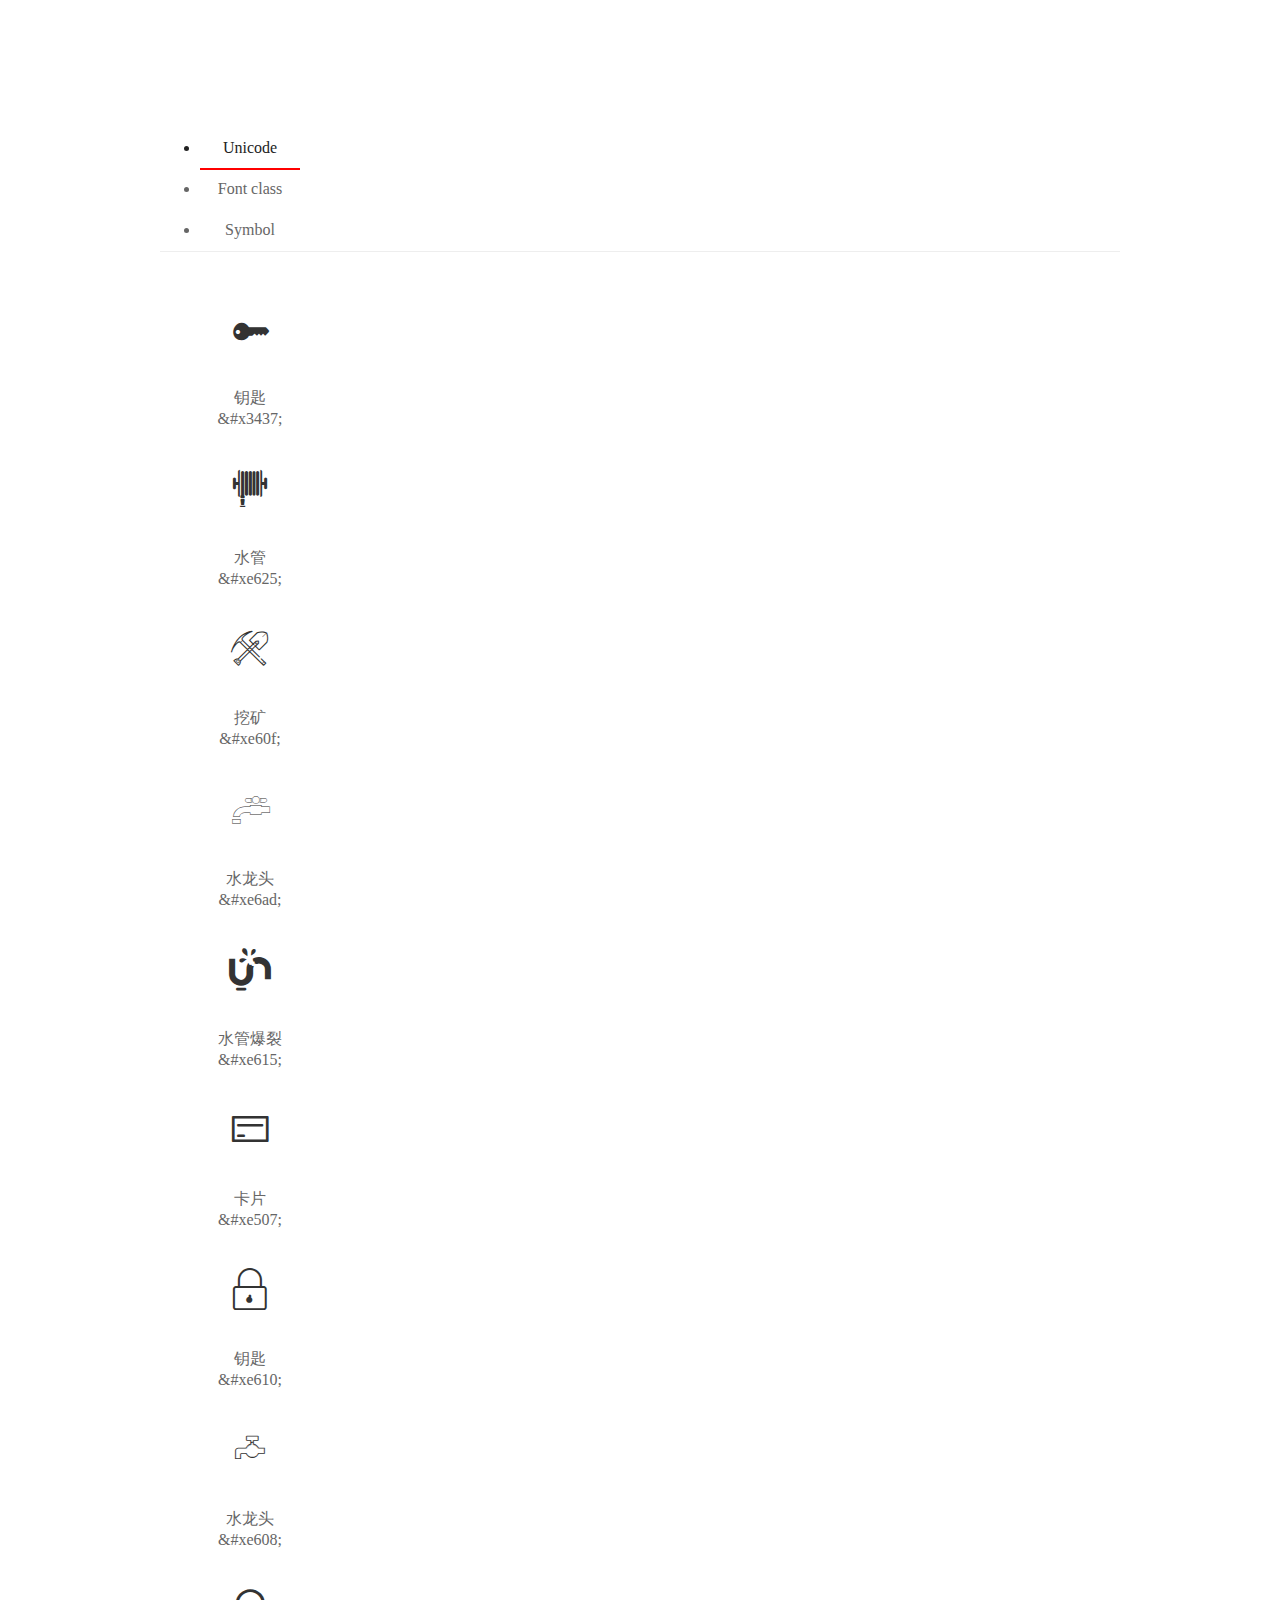
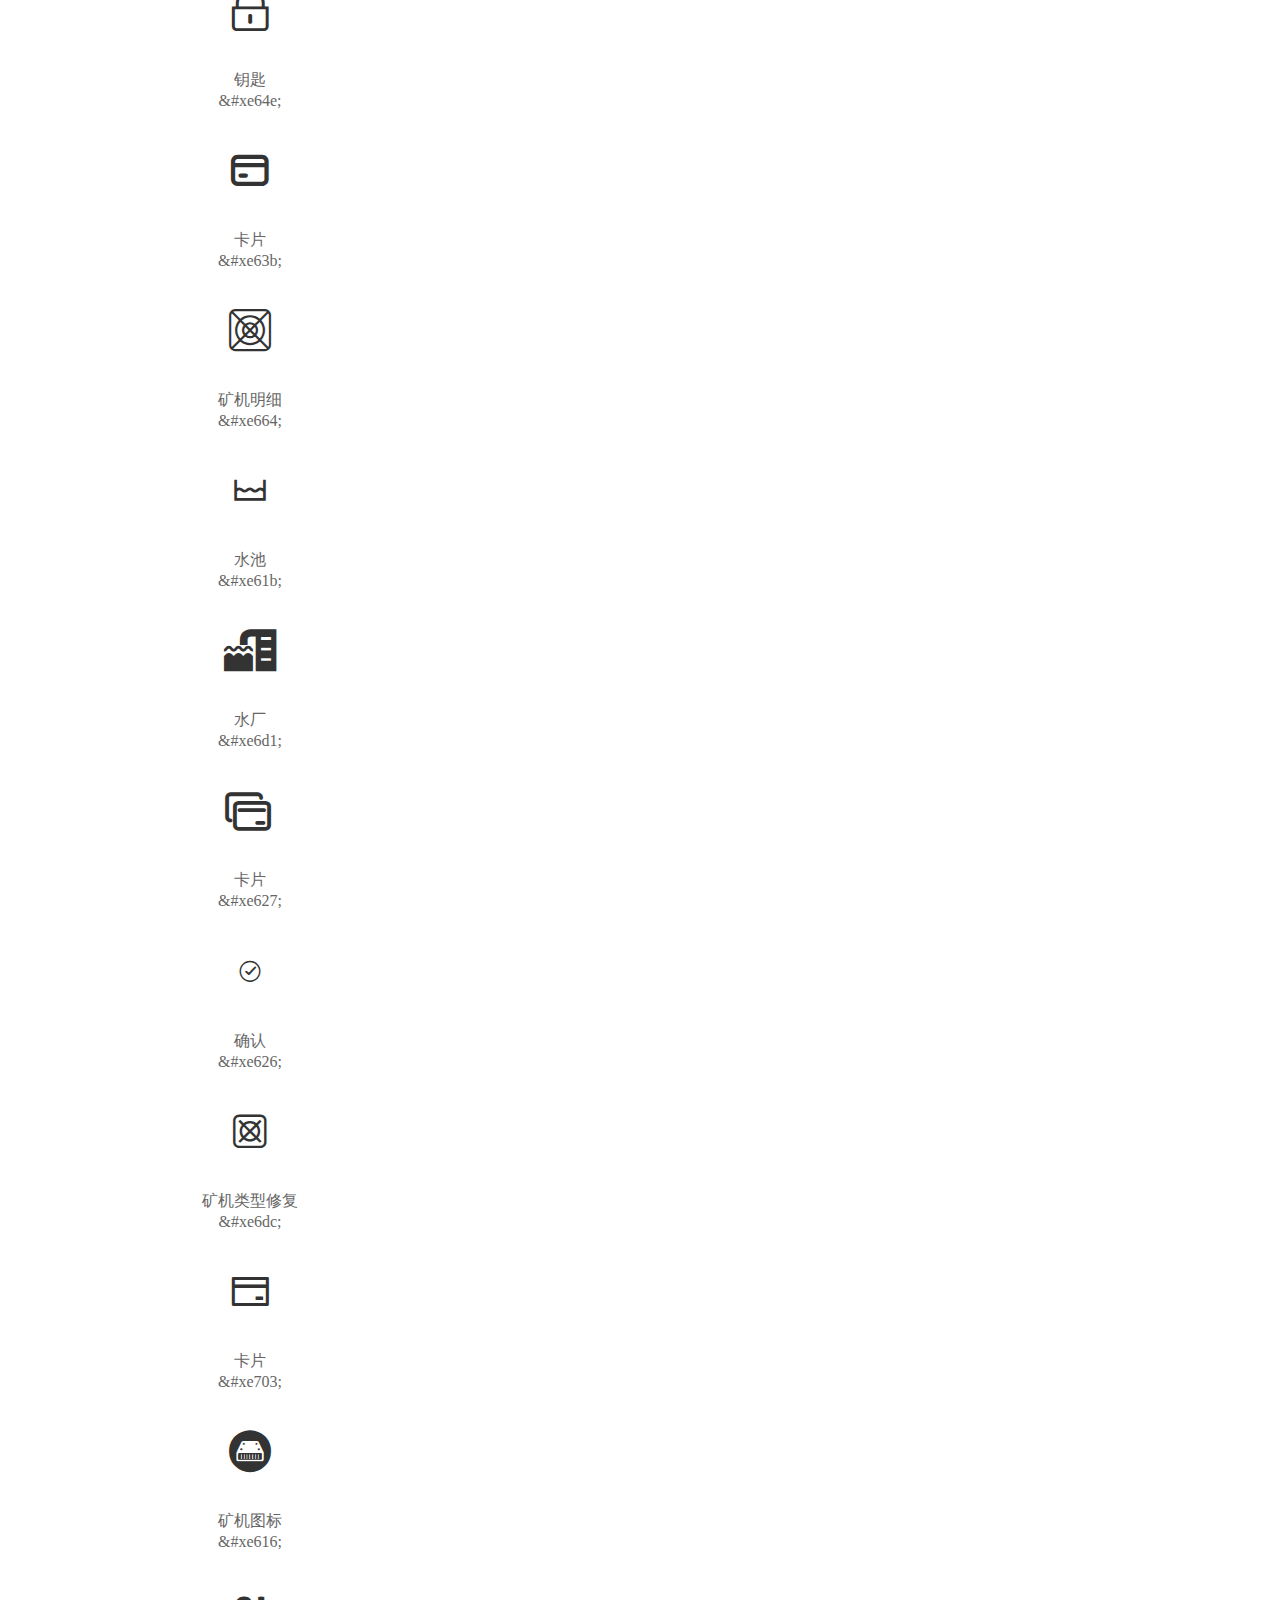
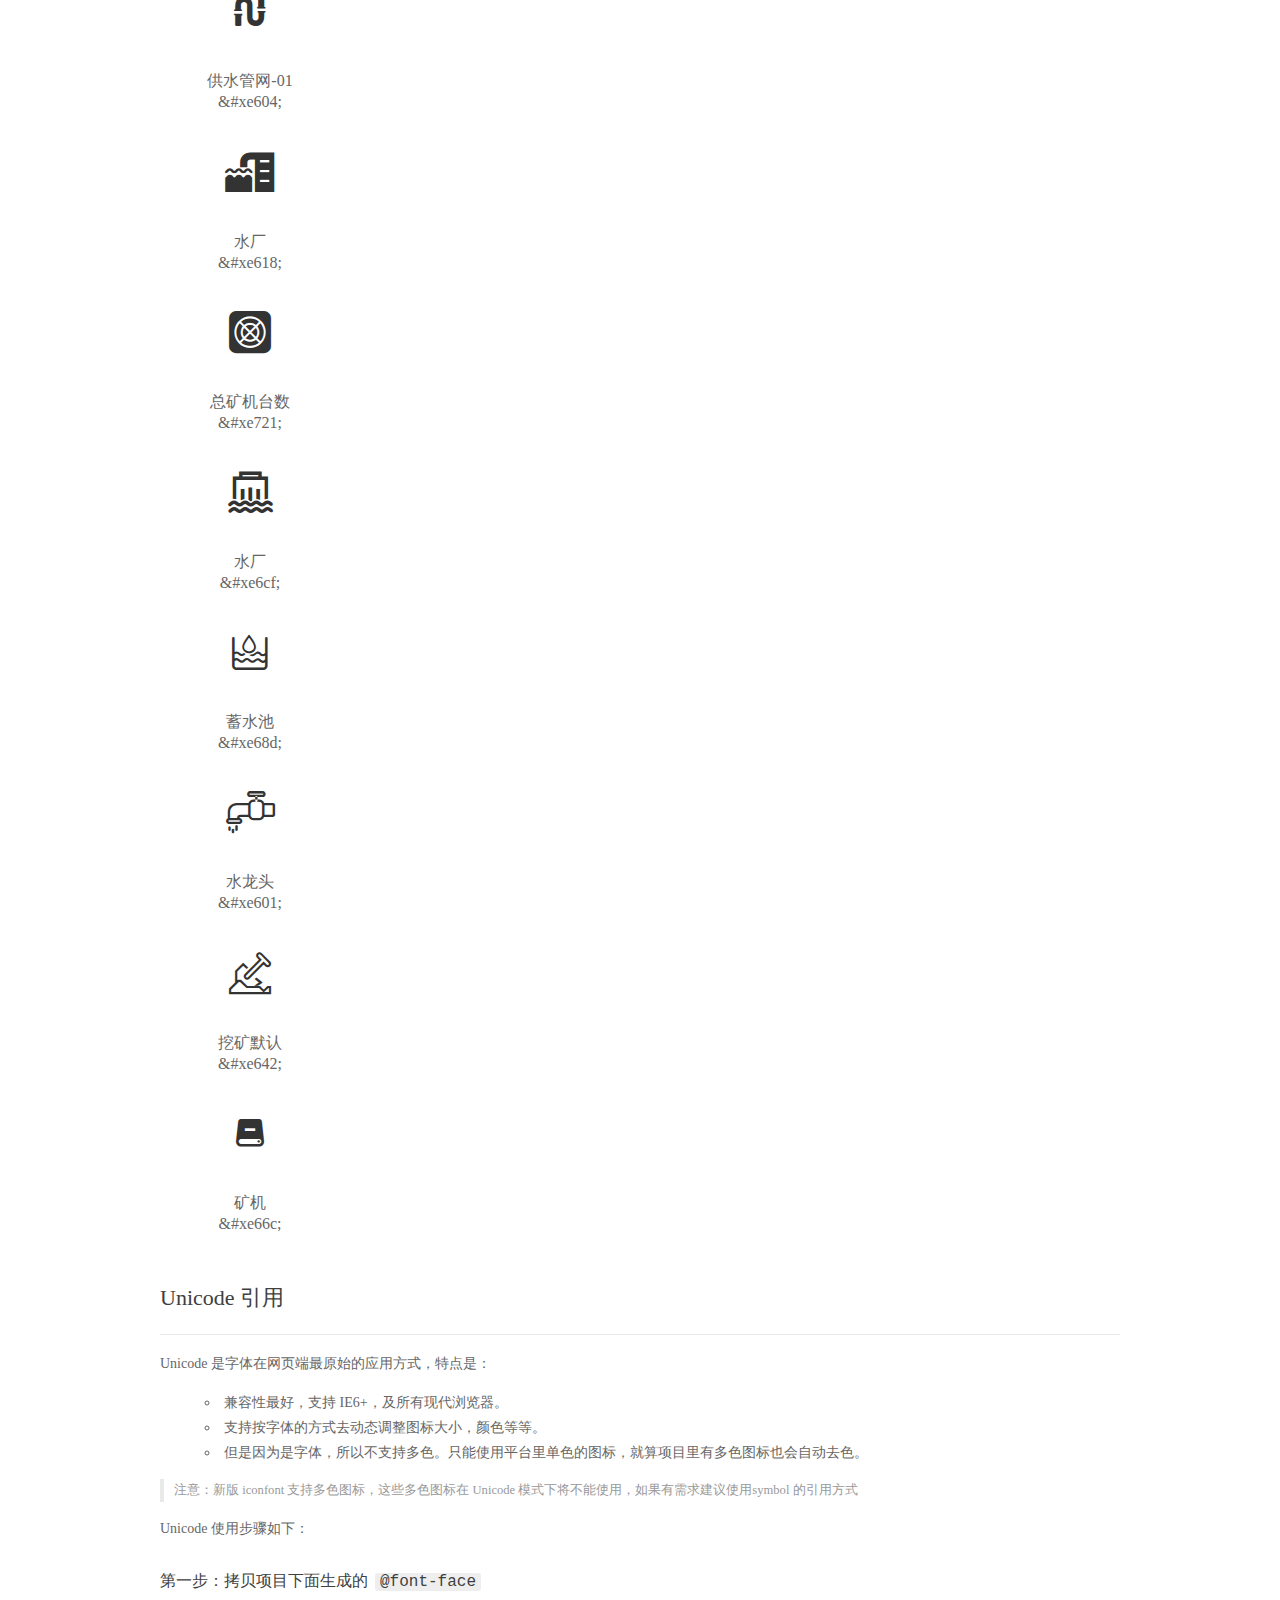
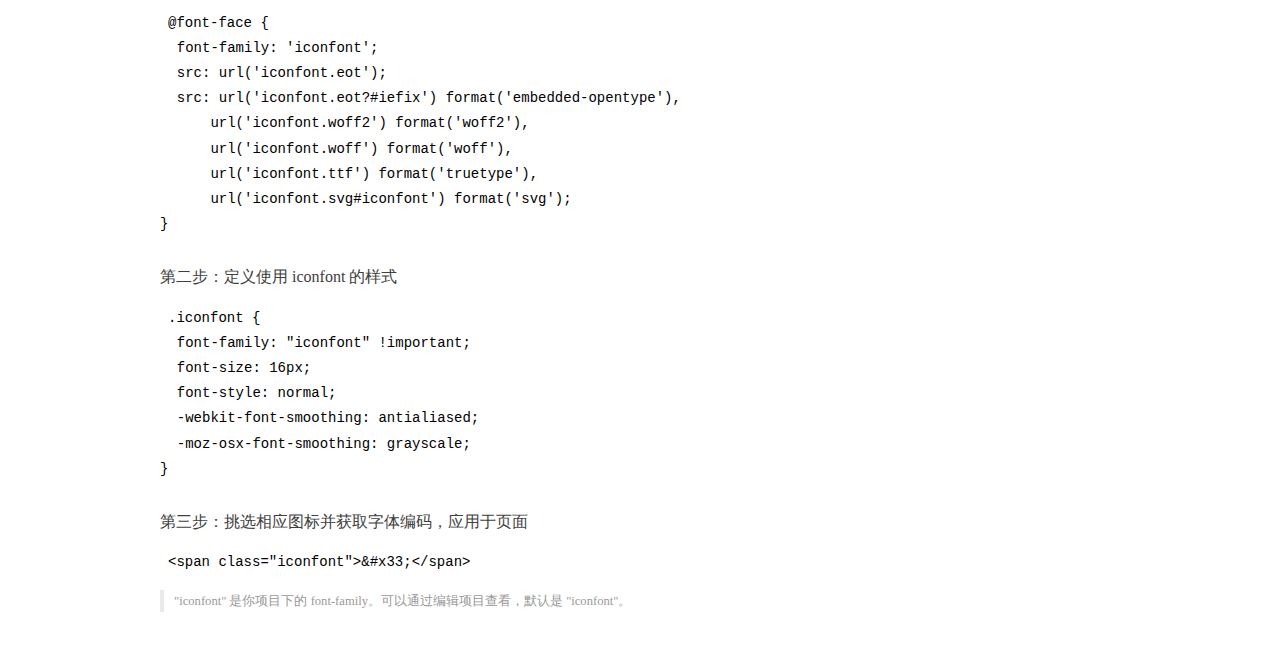
==== commit 0b73e74c: "marry" ====
--- a/css/font/demo_index.html
+++ b/css/font/demo_index.html
@@ -29,105 +29,45 @@
           <ul class="icon_lists dib-box">
           
             <li class="dib">
-              <span class="icon iconfont">&#xe63e;</span>
-                <div class="name">团队</div>
-                <div class="code-name">&amp;#xe63e;</div>
-              </li>
-          
-            <li class="dib">
-              <span class="icon iconfont">&#xe637;</span>
-                <div class="name">说明</div>
-                <div class="code-name">&amp;#xe637;</div>
-              </li>
-          
-            <li class="dib">
-              <span class="icon iconfont">&#xe670;</span>
-                <div class="name">合同2</div>
-                <div class="code-name">&amp;#xe670;</div>
-              </li>
-          
-            <li class="dib">
-              <span class="icon iconfont">&#xe66b;</span>
-                <div class="name">钱包</div>
-                <div class="code-name">&amp;#xe66b;</div>
-              </li>
-          
-            <li class="dib">
-              <span class="icon iconfont">&#xe6cf;</span>
+              <span class="icon iconfont">&#x3437;</span>
+                <div class="name">钥匙</div>
+                <div class="code-name">&amp;#x3437;</div>
+              </li>
+          
+            <li class="dib">
+              <span class="icon iconfont">&#xe625;</span>
+                <div class="name">水管</div>
+                <div class="code-name">&amp;#xe625;</div>
+              </li>
+          
+            <li class="dib">
+              <span class="icon iconfont">&#xe60f;</span>
+                <div class="name">挖矿</div>
+                <div class="code-name">&amp;#xe60f;</div>
+              </li>
+          
+            <li class="dib">
+              <span class="icon iconfont">&#xe6ad;</span>
                 <div class="name">水龙头</div>
-                <div class="code-name">&amp;#xe6cf;</div>
-              </li>
-          
-            <li class="dib">
-              <span class="icon iconfont">&#xe648;</span>
-                <div class="name">信息说明</div>
-                <div class="code-name">&amp;#xe648;</div>
+                <div class="code-name">&amp;#xe6ad;</div>
+              </li>
+          
+            <li class="dib">
+              <span class="icon iconfont">&#xe615;</span>
+                <div class="name">水管爆裂</div>
+                <div class="code-name">&amp;#xe615;</div>
+              </li>
+          
+            <li class="dib">
+              <span class="icon iconfont">&#xe507;</span>
+                <div class="name">卡片</div>
+                <div class="code-name">&amp;#xe507;</div>
               </li>
           
             <li class="dib">
               <span class="icon iconfont">&#xe610;</span>
-                <div class="name">火</div>
+                <div class="name">钥匙</div>
                 <div class="code-name">&amp;#xe610;</div>
-              </li>
-          
-            <li class="dib">
-              <span class="icon iconfont">&#xe624;</span>
-                <div class="name">闪电</div>
-                <div class="code-name">&amp;#xe624;</div>
-              </li>
-          
-            <li class="dib">
-              <span class="icon iconfont">&#xe6e7;</span>
-                <div class="name">火</div>
-                <div class="code-name">&amp;#xe6e7;</div>
-              </li>
-          
-            <li class="dib">
-              <span class="icon iconfont">&#xe63a;</span>
-                <div class="name">web__比特币交易</div>
-                <div class="code-name">&amp;#xe63a;</div>
-              </li>
-          
-            <li class="dib">
-              <span class="icon iconfont">&#xe644;</span>
-                <div class="name">web__比特币</div>
-                <div class="code-name">&amp;#xe644;</div>
-              </li>
-          
-            <li class="dib">
-              <span class="icon iconfont">&#xe8a7;</span>
-                <div class="name">经典玩法</div>
-                <div class="code-name">&amp;#xe8a7;</div>
-              </li>
-          
-            <li class="dib">
-              <span class="icon iconfont">&#xe8a8;</span>
-                <div class="name">经典玩法2</div>
-                <div class="code-name">&amp;#xe8a8;</div>
-              </li>
-          
-            <li class="dib">
-              <span class="icon iconfont">&#xe61c;</span>
-                <div class="name">团队</div>
-                <div class="code-name">&amp;#xe61c;</div>
-              </li>
-          
-            <li class="dib">
-              <span class="icon iconfont">&#xe617;</span>
-                <div class="name">钥匙</div>
-                <div class="code-name">&amp;#xe617;</div>
-              </li>
-          
-            <li class="dib">
-              <span class="icon iconfont">&#xe78a;</span>
-                <div class="name">火</div>
-                <div class="code-name">&amp;#xe78a;</div>
-              </li>
-          
-            <li class="dib">
-              <span class="icon iconfont">&#xe651;</span>
-                <div class="name">矿业</div>
-                <div class="code-name">&amp;#xe651;</div>
               </li>
           
             <li class="dib">
@@ -137,105 +77,93 @@
               </li>
           
             <li class="dib">
-              <span class="icon iconfont">&#xe6f9;</span>
-                <div class="name">团型说明</div>
-                <div class="code-name">&amp;#xe6f9;</div>
-              </li>
-          
-            <li class="dib">
-              <span class="icon iconfont">&#xe7ce;</span>
-                <div class="name">雪花</div>
-                <div class="code-name">&amp;#xe7ce;</div>
-              </li>
-          
-            <li class="dib">
-              <span class="icon iconfont">&#xe75a;</span>
+              <span class="icon iconfont">&#xe64e;</span>
                 <div class="name">钥匙</div>
-                <div class="code-name">&amp;#xe75a;</div>
-              </li>
-          
-            <li class="dib">
-              <span class="icon iconfont">&#xe678;</span>
-                <div class="name">文字</div>
-                <div class="code-name">&amp;#xe678;</div>
-              </li>
-          
-            <li class="dib">
-              <span class="icon iconfont">&#xe650;</span>
-                <div class="name">挖矿中心制度审批流程</div>
-                <div class="code-name">&amp;#xe650;</div>
+                <div class="code-name">&amp;#xe64e;</div>
+              </li>
+          
+            <li class="dib">
+              <span class="icon iconfont">&#xe63b;</span>
+                <div class="name">卡片</div>
+                <div class="code-name">&amp;#xe63b;</div>
+              </li>
+          
+            <li class="dib">
+              <span class="icon iconfont">&#xe664;</span>
+                <div class="name">矿机明细</div>
+                <div class="code-name">&amp;#xe664;</div>
+              </li>
+          
+            <li class="dib">
+              <span class="icon iconfont">&#xe61b;</span>
+                <div class="name">水池</div>
+                <div class="code-name">&amp;#xe61b;</div>
+              </li>
+          
+            <li class="dib">
+              <span class="icon iconfont">&#xe6d1;</span>
+                <div class="name">水厂</div>
+                <div class="code-name">&amp;#xe6d1;</div>
+              </li>
+          
+            <li class="dib">
+              <span class="icon iconfont">&#xe627;</span>
+                <div class="name">卡片</div>
+                <div class="code-name">&amp;#xe627;</div>
+              </li>
+          
+            <li class="dib">
+              <span class="icon iconfont">&#xe626;</span>
+                <div class="name">确认</div>
+                <div class="code-name">&amp;#xe626;</div>
+              </li>
+          
+            <li class="dib">
+              <span class="icon iconfont">&#xe6dc;</span>
+                <div class="name">矿机类型修复</div>
+                <div class="code-name">&amp;#xe6dc;</div>
+              </li>
+          
+            <li class="dib">
+              <span class="icon iconfont">&#xe703;</span>
+                <div class="name">卡片</div>
+                <div class="code-name">&amp;#xe703;</div>
+              </li>
+          
+            <li class="dib">
+              <span class="icon iconfont">&#xe616;</span>
+                <div class="name">矿机图标</div>
+                <div class="code-name">&amp;#xe616;</div>
+              </li>
+          
+            <li class="dib">
+              <span class="icon iconfont">&#xe604;</span>
+                <div class="name">供水管网-01</div>
+                <div class="code-name">&amp;#xe604;</div>
               </li>
           
             <li class="dib">
               <span class="icon iconfont">&#xe618;</span>
-                <div class="name">合同</div>
+                <div class="name">水厂</div>
                 <div class="code-name">&amp;#xe618;</div>
               </li>
           
             <li class="dib">
-              <span class="icon iconfont">&#xe62d;</span>
-                <div class="name">团队</div>
-                <div class="code-name">&amp;#xe62d;</div>
-              </li>
-          
-            <li class="dib">
-              <span class="icon iconfont">&#xe60a;</span>
-                <div class="name">钱包</div>
-                <div class="code-name">&amp;#xe60a;</div>
-              </li>
-          
-            <li class="dib">
-              <span class="icon iconfont">&#xe90e;</span>
-                <div class="name">钥匙</div>
-                <div class="code-name">&amp;#xe90e;</div>
-              </li>
-          
-            <li class="dib">
-              <span class="icon iconfont">&#xe60f;</span>
-                <div class="name">闪电</div>
-                <div class="code-name">&amp;#xe60f;</div>
-              </li>
-          
-            <li class="dib">
-              <span class="icon iconfont">&#xe625;</span>
-                <div class="name">说明</div>
-                <div class="code-name">&amp;#xe625;</div>
-              </li>
-          
-            <li class="dib">
-              <span class="icon iconfont">&#xe748;</span>
-                <div class="name">比特币</div>
-                <div class="code-name">&amp;#xe748;</div>
-              </li>
-          
-            <li class="dib">
-              <span class="icon iconfont">&#xe6a9;</span>
-                <div class="name">找工人</div>
-                <div class="code-name">&amp;#xe6a9;</div>
-              </li>
-          
-            <li class="dib">
-              <span class="icon iconfont">&#xe647;</span>
-                <div class="name">工具</div>
-                <div class="code-name">&amp;#xe647;</div>
-              </li>
-          
-            <li class="dib">
-              <span class="icon iconfont">&#xe66a;</span>
-                <div class="name">说明</div>
-                <div class="code-name">&amp;#xe66a;</div>
-              </li>
-          
-            <li class="dib">
-              <span class="icon iconfont">&#xe6cb;</span>
-                <div class="name">团队</div>
-                <div class="code-name">&amp;#xe6cb;</div>
-              </li>
-          
-            <li class="dib">
-              <span class="icon iconfont">&#xe630;</span>
-                <div class="name">钱包</div>
-                <div class="code-name">&amp;#xe630;</div>
+              <span class="icon iconfont">&#xe721;</span>
+                <div class="name">总矿机台数</div>
+                <div class="code-name">&amp;#xe721;</div>
+              </li>
+          
+            <li class="dib">
+              <span class="icon iconfont">&#xe6cf;</span>
+                <div class="name">水厂</div>
+                <div class="code-name">&amp;#xe6cf;</div>
+              </li>
+          
+            <li class="dib">
+              <span class="icon iconfont">&#xe68d;</span>
+                <div class="name">蓄水池</div>
+                <div class="code-name">&amp;#xe68d;</div>
               </li>
           
             <li class="dib">
@@ -245,9 +173,15 @@
               </li>
           
             <li class="dib">
-              <span class="icon iconfont">&#xe619;</span>
-                <div class="name">比特币</div>
-                <div class="code-name">&amp;#xe619;</div>
+              <span class="icon iconfont">&#xe642;</span>
+                <div class="name">挖矿默认</div>
+                <div class="code-name">&amp;#xe642;</div>
+              </li>
+          
+            <li class="dib">
+              <span class="icon iconfont">&#xe66c;</span>
+                <div class="name">矿机</div>
+                <div class="code-name">&amp;#xe66c;</div>
               </li>
           
           </ul>
@@ -301,38 +235,65 @@
         <ul class="icon_lists dib-box">
           
           <li class="dib">
-            <span class="icon iconfont icon-tuandui"></span>
-            <div class="name">
-              团队
-            </div>
-            <div class="code-name">.icon-tuandui
-            </div>
-          </li>
-          
-          <li class="dib">
-            <span class="icon iconfont icon-shuoming"></span>
-            <div class="name">
-              说明
-            </div>
-            <div class="code-name">.icon-shuoming
-            </div>
-          </li>
-          
-          <li class="dib">
-            <span class="icon iconfont icon-hetong2"></span>
-            <div class="name">
-              合同2
-            </div>
-            <div class="code-name">.icon-hetong2
-            </div>
-          </li>
-          
-          <li class="dib">
-            <span class="icon iconfont icon-qianbao"></span>
-            <div class="name">
-              钱包
-            </div>
-            <div class="code-name">.icon-qianbao
+            <span class="icon iconfont icon-yaochi"></span>
+            <div class="name">
+              钥匙
+            </div>
+            <div class="code-name">.icon-yaochi
+            </div>
+          </li>
+          
+          <li class="dib">
+            <span class="icon iconfont icon-shuiguan"></span>
+            <div class="name">
+              水管
+            </div>
+            <div class="code-name">.icon-shuiguan
+            </div>
+          </li>
+          
+          <li class="dib">
+            <span class="icon iconfont icon-wakuang"></span>
+            <div class="name">
+              挖矿
+            </div>
+            <div class="code-name">.icon-wakuang
+            </div>
+          </li>
+          
+          <li class="dib">
+            <span class="icon iconfont icon-xinxinicon"></span>
+            <div class="name">
+              水龙头
+            </div>
+            <div class="code-name">.icon-xinxinicon
+            </div>
+          </li>
+          
+          <li class="dib">
+            <span class="icon iconfont icon-water-pipe-burst"></span>
+            <div class="name">
+              水管爆裂
+            </div>
+            <div class="code-name">.icon-water-pipe-burst
+            </div>
+          </li>
+          
+          <li class="dib">
+            <span class="icon iconfont icon-qiapian"></span>
+            <div class="name">
+              卡片
+            </div>
+            <div class="code-name">.icon-qiapian
+            </div>
+          </li>
+          
+          <li class="dib">
+            <span class="icon iconfont icon-yuechi"></span>
+            <div class="name">
+              钥匙
+            </div>
+            <div class="code-name">.icon-yuechi
             </div>
           </li>
           
@@ -346,110 +307,137 @@
           </li>
           
           <li class="dib">
-            <span class="icon iconfont icon-xinxishuoming"></span>
-            <div class="name">
-              信息说明
-            </div>
-            <div class="code-name">.icon-xinxishuoming
-            </div>
-          </li>
-          
-          <li class="dib">
-            <span class="icon iconfont icon-08"></span>
-            <div class="name">
-              火
-            </div>
-            <div class="code-name">.icon-08
-            </div>
-          </li>
-          
-          <li class="dib">
-            <span class="icon iconfont icon-shandian"></span>
-            <div class="name">
-              闪电
-            </div>
-            <div class="code-name">.icon-shandian
-            </div>
-          </li>
-          
-          <li class="dib">
-            <span class="icon iconfont icon-icon-test"></span>
-            <div class="name">
-              火
-            </div>
-            <div class="code-name">.icon-icon-test
-            </div>
-          </li>
-          
-          <li class="dib">
-            <span class="icon iconfont icon-web__bitebijiaoyi"></span>
-            <div class="name">
-              web__比特币交易
-            </div>
-            <div class="code-name">.icon-web__bitebijiaoyi
-            </div>
-          </li>
-          
-          <li class="dib">
-            <span class="icon iconfont icon-web__bitebi"></span>
-            <div class="name">
-              web__比特币
-            </div>
-            <div class="code-name">.icon-web__bitebi
-            </div>
-          </li>
-          
-          <li class="dib">
-            <span class="icon iconfont icon-jingdianwanfa"></span>
-            <div class="name">
-              经典玩法
-            </div>
-            <div class="code-name">.icon-jingdianwanfa
-            </div>
-          </li>
-          
-          <li class="dib">
-            <span class="icon iconfont icon-jingdianwanfa1"></span>
-            <div class="name">
-              经典玩法2
-            </div>
-            <div class="code-name">.icon-jingdianwanfa1
-            </div>
-          </li>
-          
-          <li class="dib">
-            <span class="icon iconfont icon-tuandui1"></span>
-            <div class="name">
-              团队
-            </div>
-            <div class="code-name">.icon-tuandui1
-            </div>
-          </li>
-          
-          <li class="dib">
-            <span class="icon iconfont icon-yuechi"></span>
+            <span class="icon iconfont icon-yuechi1"></span>
             <div class="name">
               钥匙
             </div>
-            <div class="code-name">.icon-yuechi
-            </div>
-          </li>
-          
-          <li class="dib">
-            <span class="icon iconfont icon-huo"></span>
-            <div class="name">
-              火
-            </div>
-            <div class="code-name">.icon-huo
-            </div>
-          </li>
-          
-          <li class="dib">
-            <span class="icon iconfont icon-mineral"></span>
-            <div class="name">
-              矿业
-            </div>
-            <div class="code-name">.icon-mineral
+            <div class="code-name">.icon-yuechi1
+            </div>
+          </li>
+          
+          <li class="dib">
+            <span class="icon iconfont icon-huabanfuben"></span>
+            <div class="name">
+              卡片
+            </div>
+            <div class="code-name">.icon-huabanfuben
+            </div>
+          </li>
+          
+          <li class="dib">
+            <span class="icon iconfont icon-kuangjimingxi"></span>
+            <div class="name">
+              矿机明细
+            </div>
+            <div class="code-name">.icon-kuangjimingxi
+            </div>
+          </li>
+          
+          <li class="dib">
+            <span class="icon iconfont icon-shuichi"></span>
+            <div class="name">
+              水池
+            </div>
+            <div class="code-name">.icon-shuichi
+            </div>
+          </li>
+          
+          <li class="dib">
+            <span class="icon iconfont icon-shuichang"></span>
+            <div class="name">
+              水厂
+            </div>
+            <div class="code-name">.icon-shuichang
+            </div>
+          </li>
+          
+          <li class="dib">
+            <span class="icon iconfont icon-kapian"></span>
+            <div class="name">
+              卡片
+            </div>
+            <div class="code-name">.icon-kapian
+            </div>
+          </li>
+          
+          <li class="dib">
+            <span class="icon iconfont icon-queren"></span>
+            <div class="name">
+              确认
+            </div>
+            <div class="code-name">.icon-queren
+            </div>
+          </li>
+          
+          <li class="dib">
+            <span class="icon iconfont icon-kuangjileixingxiufu"></span>
+            <div class="name">
+              矿机类型修复
+            </div>
+            <div class="code-name">.icon-kuangjileixingxiufu
+            </div>
+          </li>
+          
+          <li class="dib">
+            <span class="icon iconfont icon-creditcard"></span>
+            <div class="name">
+              卡片
+            </div>
+            <div class="code-name">.icon-creditcard
+            </div>
+          </li>
+          
+          <li class="dib">
+            <span class="icon iconfont icon-kuangjitubiao"></span>
+            <div class="name">
+              矿机图标
+            </div>
+            <div class="code-name">.icon-kuangjitubiao
+            </div>
+          </li>
+          
+          <li class="dib">
+            <span class="icon iconfont icon-gongshuiguanwang-"></span>
+            <div class="name">
+              供水管网-01
+            </div>
+            <div class="code-name">.icon-gongshuiguanwang-
+            </div>
+          </li>
+          
+          <li class="dib">
+            <span class="icon iconfont icon-shuichang1"></span>
+            <div class="name">
+              水厂
+            </div>
+            <div class="code-name">.icon-shuichang1
+            </div>
+          </li>
+          
+          <li class="dib">
+            <span class="icon iconfont icon-zongkuangjitaishu"></span>
+            <div class="name">
+              总矿机台数
+            </div>
+            <div class="code-name">.icon-zongkuangjitaishu
+            </div>
+          </li>
+          
+          <li class="dib">
+            <span class="icon iconfont icon-shuichang2"></span>
+            <div class="name">
+              水厂
+            </div>
+            <div class="code-name">.icon-shuichang2
+            </div>
+          </li>
+          
+          <li class="dib">
+            <span class="icon iconfont icon-xushuichi"></span>
+            <div class="name">
+              蓄水池
+            </div>
+            <div class="code-name">.icon-xushuichi
             </div>
           </li>
           
@@ -463,173 +451,20 @@
           </li>
           
           <li class="dib">
-            <span class="icon iconfont icon-dengpao"></span>
-            <div class="name">
-              团型说明
-            </div>
-            <div class="code-name">.icon-dengpao
-            </div>
-          </li>
-          
-          <li class="dib">
-            <span class="icon iconfont icon-snow"></span>
-            <div class="name">
-              雪花
-            </div>
-            <div class="code-name">.icon-snow
-            </div>
-          </li>
-          
-          <li class="dib">
-            <span class="icon iconfont icon-tuya-"></span>
-            <div class="name">
-              钥匙
-            </div>
-            <div class="code-name">.icon-tuya-
-            </div>
-          </li>
-          
-          <li class="dib">
-            <span class="icon iconfont icon-Font_Linear"></span>
-            <div class="name">
-              文字
-            </div>
-            <div class="code-name">.icon-Font_Linear
-            </div>
-          </li>
-          
-          <li class="dib">
-            <span class="icon iconfont icon-wakuangzhongxinzhidushenpiliucheng"></span>
-            <div class="name">
-              挖矿中心制度审批流程
-            </div>
-            <div class="code-name">.icon-wakuangzhongxinzhidushenpiliucheng
-            </div>
-          </li>
-          
-          <li class="dib">
-            <span class="icon iconfont icon-contract2"></span>
-            <div class="name">
-              合同
-            </div>
-            <div class="code-name">.icon-contract2
-            </div>
-          </li>
-          
-          <li class="dib">
-            <span class="icon iconfont icon-tuandui2"></span>
-            <div class="name">
-              团队
-            </div>
-            <div class="code-name">.icon-tuandui2
-            </div>
-          </li>
-          
-          <li class="dib">
-            <span class="icon iconfont icon-qianbao1"></span>
-            <div class="name">
-              钱包
-            </div>
-            <div class="code-name">.icon-qianbao1
-            </div>
-          </li>
-          
-          <li class="dib">
-            <span class="icon iconfont icon-yuechi1"></span>
-            <div class="name">
-              钥匙
-            </div>
-            <div class="code-name">.icon-yuechi1
-            </div>
-          </li>
-          
-          <li class="dib">
-            <span class="icon iconfont icon-shandian1"></span>
-            <div class="name">
-              闪电
-            </div>
-            <div class="code-name">.icon-shandian1
-            </div>
-          </li>
-          
-          <li class="dib">
-            <span class="icon iconfont icon-shuoming1"></span>
-            <div class="name">
-              说明
-            </div>
-            <div class="code-name">.icon-shuoming1
-            </div>
-          </li>
-          
-          <li class="dib">
-            <span class="icon iconfont icon-bitebi"></span>
-            <div class="name">
-              比特币
-            </div>
-            <div class="code-name">.icon-bitebi
-            </div>
-          </li>
-          
-          <li class="dib">
-            <span class="icon iconfont icon-zhaogongren"></span>
-            <div class="name">
-              找工人
-            </div>
-            <div class="code-name">.icon-zhaogongren
-            </div>
-          </li>
-          
-          <li class="dib">
-            <span class="icon iconfont icon-gongju"></span>
-            <div class="name">
-              工具
-            </div>
-            <div class="code-name">.icon-gongju
-            </div>
-          </li>
-          
-          <li class="dib">
-            <span class="icon iconfont icon-shuoming2"></span>
-            <div class="name">
-              说明
-            </div>
-            <div class="code-name">.icon-shuoming2
-            </div>
-          </li>
-          
-          <li class="dib">
-            <span class="icon iconfont icon-tuandui3"></span>
-            <div class="name">
-              团队
-            </div>
-            <div class="code-name">.icon-tuandui3
-            </div>
-          </li>
-          
-          <li class="dib">
-            <span class="icon iconfont icon-qianbao2"></span>
-            <div class="name">
-              钱包
-            </div>
-            <div class="code-name">.icon-qianbao2
-            </div>
-          </li>
-          
-          <li class="dib">
-            <span class="icon iconfont icon-shuilongtou2"></span>
-            <div class="name">
-              水龙头
-            </div>
-            <div class="code-name">.icon-shuilongtou2
-            </div>
-          </li>
-          
-          <li class="dib">
-            <span class="icon iconfont icon-4"></span>
-            <div class="name">
-              比特币
-            </div>
-            <div class="code-name">.icon-4
+            <span class="icon iconfont icon-wakuangmoren"></span>
+            <div class="name">
+              挖矿默认
+            </div>
+            <div class="code-name">.icon-wakuangmoren
+            </div>
+          </li>
+          
+          <li class="dib">
+            <span class="icon iconfont icon-kuangji"></span>
+            <div class="name">
+              矿机
+            </div>
+            <div class="code-name">.icon-kuangji
             </div>
           </li>
           
@@ -664,34 +499,58 @@
           
             <li class="dib">
                 <svg class="icon svg-icon" aria-hidden="true">
-                  <use xlink:href="#icon-tuandui"></use>
-                </svg>
-                <div class="name">团队</div>
-                <div class="code-name">#icon-tuandui</div>
-            </li>
-          
-            <li class="dib">
-                <svg class="icon svg-icon" aria-hidden="true">
-                  <use xlink:href="#icon-shuoming"></use>
-                </svg>
-                <div class="name">说明</div>
-                <div class="code-name">#icon-shuoming</div>
-            </li>
-          
-            <li class="dib">
-                <svg class="icon svg-icon" aria-hidden="true">
-                  <use xlink:href="#icon-hetong2"></use>
-                </svg>
-                <div class="name">合同2</div>
-                <div class="code-name">#icon-hetong2</div>
-            </li>
-          
-            <li class="dib">
-                <svg class="icon svg-icon" aria-hidden="true">
-                  <use xlink:href="#icon-qianbao"></use>
-                </svg>
-                <div class="name">钱包</div>
-                <div class="code-name">#icon-qianbao</div>
+                  <use xlink:href="#icon-yaochi"></use>
+                </svg>
+                <div class="name">钥匙</div>
+                <div class="code-name">#icon-yaochi</div>
+            </li>
+          
+            <li class="dib">
+                <svg class="icon svg-icon" aria-hidden="true">
+                  <use xlink:href="#icon-shuiguan"></use>
+                </svg>
+                <div class="name">水管</div>
+                <div class="code-name">#icon-shuiguan</div>
+            </li>
+          
+            <li class="dib">
+                <svg class="icon svg-icon" aria-hidden="true">
+                  <use xlink:href="#icon-wakuang"></use>
+                </svg>
+                <div class="name">挖矿</div>
+                <div class="code-name">#icon-wakuang</div>
+            </li>
+          
+            <li class="dib">
+                <svg class="icon svg-icon" aria-hidden="true">
+                  <use xlink:href="#icon-xinxinicon"></use>
+                </svg>
+                <div class="name">水龙头</div>
+                <div class="code-name">#icon-xinxinicon</div>
+            </li>
+          
+            <li class="dib">
+                <svg class="icon svg-icon" aria-hidden="true">
+                  <use xlink:href="#icon-water-pipe-burst"></use>
+                </svg>
+                <div class="name">水管爆裂</div>
+                <div class="code-name">#icon-water-pipe-burst</div>
+            </li>
+          
+            <li class="dib">
+                <svg class="icon svg-icon" aria-hidden="true">
+                  <use xlink:href="#icon-qiapian"></use>
+                </svg>
+                <div class="name">卡片</div>
+                <div class="code-name">#icon-qiapian</div>
+            </li>
+          
+            <li class="dib">
+                <svg class="icon svg-icon" aria-hidden="true">
+                  <use xlink:href="#icon-yuechi"></use>
+                </svg>
+                <div class="name">钥匙</div>
+                <div class="code-name">#icon-yuechi</div>
             </li>
           
             <li class="dib">
@@ -704,98 +563,122 @@
           
             <li class="dib">
                 <svg class="icon svg-icon" aria-hidden="true">
-                  <use xlink:href="#icon-xinxishuoming"></use>
-                </svg>
-                <div class="name">信息说明</div>
-                <div class="code-name">#icon-xinxishuoming</div>
-            </li>
-          
-            <li class="dib">
-                <svg class="icon svg-icon" aria-hidden="true">
-                  <use xlink:href="#icon-08"></use>
-                </svg>
-                <div class="name">火</div>
-                <div class="code-name">#icon-08</div>
-            </li>
-          
-            <li class="dib">
-                <svg class="icon svg-icon" aria-hidden="true">
-                  <use xlink:href="#icon-shandian"></use>
-                </svg>
-                <div class="name">闪电</div>
-                <div class="code-name">#icon-shandian</div>
-            </li>
-          
-            <li class="dib">
-                <svg class="icon svg-icon" aria-hidden="true">
-                  <use xlink:href="#icon-icon-test"></use>
-                </svg>
-                <div class="name">火</div>
-                <div class="code-name">#icon-icon-test</div>
-            </li>
-          
-            <li class="dib">
-                <svg class="icon svg-icon" aria-hidden="true">
-                  <use xlink:href="#icon-web__bitebijiaoyi"></use>
-                </svg>
-                <div class="name">web__比特币交易</div>
-                <div class="code-name">#icon-web__bitebijiaoyi</div>
-            </li>
-          
-            <li class="dib">
-                <svg class="icon svg-icon" aria-hidden="true">
-                  <use xlink:href="#icon-web__bitebi"></use>
-                </svg>
-                <div class="name">web__比特币</div>
-                <div class="code-name">#icon-web__bitebi</div>
-            </li>
-          
-            <li class="dib">
-                <svg class="icon svg-icon" aria-hidden="true">
-                  <use xlink:href="#icon-jingdianwanfa"></use>
-                </svg>
-                <div class="name">经典玩法</div>
-                <div class="code-name">#icon-jingdianwanfa</div>
-            </li>
-          
-            <li class="dib">
-                <svg class="icon svg-icon" aria-hidden="true">
-                  <use xlink:href="#icon-jingdianwanfa1"></use>
-                </svg>
-                <div class="name">经典玩法2</div>
-                <div class="code-name">#icon-jingdianwanfa1</div>
-            </li>
-          
-            <li class="dib">
-                <svg class="icon svg-icon" aria-hidden="true">
-                  <use xlink:href="#icon-tuandui1"></use>
-                </svg>
-                <div class="name">团队</div>
-                <div class="code-name">#icon-tuandui1</div>
-            </li>
-          
-            <li class="dib">
-                <svg class="icon svg-icon" aria-hidden="true">
-                  <use xlink:href="#icon-yuechi"></use>
+                  <use xlink:href="#icon-yuechi1"></use>
                 </svg>
                 <div class="name">钥匙</div>
-                <div class="code-name">#icon-yuechi</div>
-            </li>
-          
-            <li class="dib">
-                <svg class="icon svg-icon" aria-hidden="true">
-                  <use xlink:href="#icon-huo"></use>
-                </svg>
-                <div class="name">火</div>
-                <div class="code-name">#icon-huo</div>
-            </li>
-          
-            <li class="dib">
-                <svg class="icon svg-icon" aria-hidden="true">
-                  <use xlink:href="#icon-mineral"></use>
-                </svg>
-                <div class="name">矿业</div>
-                <div class="code-name">#icon-mineral</div>
+                <div class="code-name">#icon-yuechi1</div>
+            </li>
+          
+            <li class="dib">
+                <svg class="icon svg-icon" aria-hidden="true">
+                  <use xlink:href="#icon-huabanfuben"></use>
+                </svg>
+                <div class="name">卡片</div>
+                <div class="code-name">#icon-huabanfuben</div>
+            </li>
+          
+            <li class="dib">
+                <svg class="icon svg-icon" aria-hidden="true">
+                  <use xlink:href="#icon-kuangjimingxi"></use>
+                </svg>
+                <div class="name">矿机明细</div>
+                <div class="code-name">#icon-kuangjimingxi</div>
+            </li>
+          
+            <li class="dib">
+                <svg class="icon svg-icon" aria-hidden="true">
+                  <use xlink:href="#icon-shuichi"></use>
+                </svg>
+                <div class="name">水池</div>
+                <div class="code-name">#icon-shuichi</div>
+            </li>
+          
+            <li class="dib">
+                <svg class="icon svg-icon" aria-hidden="true">
+                  <use xlink:href="#icon-shuichang"></use>
+                </svg>
+                <div class="name">水厂</div>
+                <div class="code-name">#icon-shuichang</div>
+            </li>
+          
+            <li class="dib">
+                <svg class="icon svg-icon" aria-hidden="true">
+                  <use xlink:href="#icon-kapian"></use>
+                </svg>
+                <div class="name">卡片</div>
+                <div class="code-name">#icon-kapian</div>
+            </li>
+          
+            <li class="dib">
+                <svg class="icon svg-icon" aria-hidden="true">
+                  <use xlink:href="#icon-queren"></use>
+                </svg>
+                <div class="name">确认</div>
+                <div class="code-name">#icon-queren</div>
+            </li>
+          
+            <li class="dib">
+                <svg class="icon svg-icon" aria-hidden="true">
+                  <use xlink:href="#icon-kuangjileixingxiufu"></use>
+                </svg>
+                <div class="name">矿机类型修复</div>
+                <div class="code-name">#icon-kuangjileixingxiufu</div>
+            </li>
+          
+            <li class="dib">
+                <svg class="icon svg-icon" aria-hidden="true">
+                  <use xlink:href="#icon-creditcard"></use>
+                </svg>
+                <div class="name">卡片</div>
+                <div class="code-name">#icon-creditcard</div>
+            </li>
+          
+            <li class="dib">
+                <svg class="icon svg-icon" aria-hidden="true">
+                  <use xlink:href="#icon-kuangjitubiao"></use>
+                </svg>
+                <div class="name">矿机图标</div>
+                <div class="code-name">#icon-kuangjitubiao</div>
+            </li>
+          
+            <li class="dib">
+                <svg class="icon svg-icon" aria-hidden="true">
+                  <use xlink:href="#icon-gongshuiguanwang-"></use>
+                </svg>
+                <div class="name">供水管网-01</div>
+                <div class="code-name">#icon-gongshuiguanwang-</div>
+            </li>
+          
+            <li class="dib">
+                <svg class="icon svg-icon" aria-hidden="true">
+                  <use xlink:href="#icon-shuichang1"></use>
+                </svg>
+                <div class="name">水厂</div>
+                <div class="code-name">#icon-shuichang1</div>
+            </li>
+          
+            <li class="dib">
+                <svg class="icon svg-icon" aria-hidden="true">
+                  <use xlink:href="#icon-zongkuangjitaishu"></use>
+                </svg>
+                <div class="name">总矿机台数</div>
+                <div class="code-name">#icon-zongkuangjitaishu</div>
+            </li>
+          
+            <li class="dib">
+                <svg class="icon svg-icon" aria-hidden="true">
+                  <use xlink:href="#icon-shuichang2"></use>
+                </svg>
+                <div class="name">水厂</div>
+                <div class="code-name">#icon-shuichang2</div>
+            </li>
+          
+            <li class="dib">
+                <svg class="icon svg-icon" aria-hidden="true">
+                  <use xlink:href="#icon-xushuichi"></use>
+                </svg>
+                <div class="name">蓄水池</div>
+                <div class="code-name">#icon-xushuichi</div>
             </li>
           
             <li class="dib">
@@ -808,154 +691,18 @@
           
             <li class="dib">
                 <svg class="icon svg-icon" aria-hidden="true">
-                  <use xlink:href="#icon-dengpao"></use>
-                </svg>
-                <div class="name">团型说明</div>
-                <div class="code-name">#icon-dengpao</div>
-            </li>
-          
-            <li class="dib">
-                <svg class="icon svg-icon" aria-hidden="true">
-                  <use xlink:href="#icon-snow"></use>
-                </svg>
-                <div class="name">雪花</div>
-                <div class="code-name">#icon-snow</div>
-            </li>
-          
-            <li class="dib">
-                <svg class="icon svg-icon" aria-hidden="true">
-                  <use xlink:href="#icon-tuya-"></use>
-                </svg>
-                <div class="name">钥匙</div>
-                <div class="code-name">#icon-tuya-</div>
-            </li>
-          
-            <li class="dib">
-                <svg class="icon svg-icon" aria-hidden="true">
-                  <use xlink:href="#icon-Font_Linear"></use>
-                </svg>
-                <div class="name">文字</div>
-                <div class="code-name">#icon-Font_Linear</div>
-            </li>
-          
-            <li class="dib">
-                <svg class="icon svg-icon" aria-hidden="true">
-                  <use xlink:href="#icon-wakuangzhongxinzhidushenpiliucheng"></use>
-                </svg>
-                <div class="name">挖矿中心制度审批流程</div>
-                <div class="code-name">#icon-wakuangzhongxinzhidushenpiliucheng</div>
-            </li>
-          
-            <li class="dib">
-                <svg class="icon svg-icon" aria-hidden="true">
-                  <use xlink:href="#icon-contract2"></use>
-                </svg>
-                <div class="name">合同</div>
-                <div class="code-name">#icon-contract2</div>
-            </li>
-          
-            <li class="dib">
-                <svg class="icon svg-icon" aria-hidden="true">
-                  <use xlink:href="#icon-tuandui2"></use>
-                </svg>
-                <div class="name">团队</div>
-                <div class="code-name">#icon-tuandui2</div>
-            </li>
-          
-            <li class="dib">
-                <svg class="icon svg-icon" aria-hidden="true">
-                  <use xlink:href="#icon-qianbao1"></use>
-                </svg>
-                <div class="name">钱包</div>
-                <div class="code-name">#icon-qianbao1</div>
-            </li>
-          
-            <li class="dib">
-                <svg class="icon svg-icon" aria-hidden="true">
-                  <use xlink:href="#icon-yuechi1"></use>
-                </svg>
-                <div class="name">钥匙</div>
-                <div class="code-name">#icon-yuechi1</div>
-            </li>
-          
-            <li class="dib">
-                <svg class="icon svg-icon" aria-hidden="true">
-                  <use xlink:href="#icon-shandian1"></use>
-                </svg>
-                <div class="name">闪电</div>
-                <div class="code-name">#icon-shandian1</div>
-            </li>
-          
-            <li class="dib">
-                <svg class="icon svg-icon" aria-hidden="true">
-                  <use xlink:href="#icon-shuoming1"></use>
-                </svg>
-                <div class="name">说明</div>
-                <div class="code-name">#icon-shuoming1</div>
-            </li>
-          
-            <li class="dib">
-                <svg class="icon svg-icon" aria-hidden="true">
-                  <use xlink:href="#icon-bitebi"></use>
-                </svg>
-                <div class="name">比特币</div>
-                <div class="code-name">#icon-bitebi</div>
-            </li>
-          
-            <li class="dib">
-                <svg class="icon svg-icon" aria-hidden="true">
-                  <use xlink:href="#icon-zhaogongren"></use>
-                </svg>
-                <div class="name">找工人</div>
-                <div class="code-name">#icon-zhaogongren</div>
-            </li>
-          
-            <li class="dib">
-                <svg class="icon svg-icon" aria-hidden="true">
-                  <use xlink:href="#icon-gongju"></use>
-                </svg>
-                <div class="name">工具</div>
-                <div class="code-name">#icon-gongju</div>
-            </li>
-          
-            <li class="dib">
-                <svg class="icon svg-icon" aria-hidden="true">
-                  <use xlink:href="#icon-shuoming2"></use>
-                </svg>
-                <div class="name">说明</div>
-                <div class="code-name">#icon-shuoming2</div>
-            </li>
-          
-            <li class="dib">
-                <svg class="icon svg-icon" aria-hidden="true">
-                  <use xlink:href="#icon-tuandui3"></use>
-                </svg>
-                <div class="name">团队</div>
-                <div class="code-name">#icon-tuandui3</div>
-            </li>
-          
-            <li class="dib">
-                <svg class="icon svg-icon" aria-hidden="true">
-                  <use xlink:href="#icon-qianbao2"></use>
-                </svg>
-                <div class="name">钱包</div>
-                <div class="code-name">#icon-qianbao2</div>
-            </li>
-          
-            <li class="dib">
-                <svg class="icon svg-icon" aria-hidden="true">
-                  <use xlink:href="#icon-shuilongtou2"></use>
-                </svg>
-                <div class="name">水龙头</div>
-                <div class="code-name">#icon-shuilongtou2</div>
-            </li>
-          
-            <li class="dib">
-                <svg class="icon svg-icon" aria-hidden="true">
-                  <use xlink:href="#icon-4"></use>
-                </svg>
-                <div class="name">比特币</div>
-                <div class="code-name">#icon-4</div>
+                  <use xlink:href="#icon-wakuangmoren"></use>
+                </svg>
+                <div class="name">挖矿默认</div>
+                <div class="code-name">#icon-wakuangmoren</div>
+            </li>
+          
+            <li class="dib">
+                <svg class="icon svg-icon" aria-hidden="true">
+                  <use xlink:href="#icon-kuangji"></use>
+                </svg>
+                <div class="name">矿机</div>
+                <div class="code-name">#icon-kuangji</div>
             </li>
           
           </ul>
--- a/css/font/iconfont.css
+++ b/css/font/iconfont.css
@@ -1,10 +1,10 @@
 @font-face {font-family: "iconfont";
-  src: url('iconfont.eot?t=1603002432075'); /* IE9 */
-  src: url('iconfont.eot?t=1603002432075#iefix') format('embedded-opentype'), /* IE6-IE8 */
-  url('[data-uri]') format('woff2'),
-  url('iconfont.woff?t=1603002432075') format('woff'),
-  url('iconfont.ttf?t=1603002432075') format('truetype'), /* chrome, firefox, opera, Safari, Android, iOS 4.2+ */
-  url('iconfont.svg?t=1603002432075#iconfont') format('svg'); /* iOS 4.1- */
+  src: url('iconfont.eot?t=1600841584350'); /* IE9 */
+  src: url('iconfont.eot?t=1600841584350#iefix') format('embedded-opentype'), /* IE6-IE8 */
+  url('[data-uri]') format('woff2'),
+  url('iconfont.woff?t=1600841584350') format('woff'),
+  url('iconfont.ttf?t=1600841584350') format('truetype'), /* chrome, firefox, opera, Safari, Android, iOS 4.2+ */
+  url('iconfont.svg?t=1600841584350#iconfont') format('svg'); /* iOS 4.1- */
 }
 
 .iconfont {
@@ -15,151 +15,107 @@
   -moz-osx-font-smoothing: grayscale;
 }
 
-.icon-tuandui:before {
-  content: "\e63e";
+.icon-yaochi:before {
+  content: "\3437";
 }
 
-.icon-shuoming:before {
-  content: "\e637";
+.icon-shuiguan:before {
+  content: "\e625";
 }
 
-.icon-hetong2:before {
-  content: "\e670";
+.icon-wakuang:before {
+  content: "\e60f";
 }
 
-.icon-qianbao:before {
-  content: "\e66b";
+.icon-xinxinicon:before {
+  content: "\e6ad";
+}
+
+.icon-water-pipe-burst:before {
+  content: "\e615";
+}
+
+.icon-qiapian:before {
+  content: "\e507";
+}
+
+.icon-yuechi:before {
+  content: "\e610";
 }
 
 .icon-shuilongtou:before {
+  content: "\e608";
+}
+
+.icon-yuechi1:before {
+  content: "\e64e";
+}
+
+.icon-huabanfuben:before {
+  content: "\e63b";
+}
+
+.icon-kuangjimingxi:before {
+  content: "\e664";
+}
+
+.icon-shuichi:before {
+  content: "\e61b";
+}
+
+.icon-shuichang:before {
+  content: "\e6d1";
+}
+
+.icon-kapian:before {
+  content: "\e627";
+}
+
+.icon-queren:before {
+  content: "\e626";
+}
+
+.icon-kuangjileixingxiufu:before {
+  content: "\e6dc";
+}
+
+.icon-creditcard:before {
+  content: "\e703";
+}
+
+.icon-kuangjitubiao:before {
+  content: "\e616";
+}
+
+.icon-gongshuiguanwang-:before {
+  content: "\e604";
+}
+
+.icon-shuichang1:before {
+  content: "\e618";
+}
+
+.icon-zongkuangjitaishu:before {
+  content: "\e721";
+}
+
+.icon-shuichang2:before {
   content: "\e6cf";
 }
 
-.icon-xinxishuoming:before {
-  content: "\e648";
-}
-
-.icon-08:before {
-  content: "\e610";
-}
-
-.icon-shandian:before {
-  content: "\e624";
-}
-
-.icon-icon-test:before {
-  content: "\e6e7";
-}
-
-.icon-web__bitebijiaoyi:before {
-  content: "\e63a";
-}
-
-.icon-web__bitebi:before {
-  content: "\e644";
-}
-
-.icon-jingdianwanfa:before {
-  content: "\e8a7";
-}
-
-.icon-jingdianwanfa1:before {
-  content: "\e8a8";
-}
-
-.icon-tuandui1:before {
-  content: "\e61c";
-}
-
-.icon-yuechi:before {
-  content: "\e617";
-}
-
-.icon-huo:before {
-  content: "\e78a";
-}
-
-.icon-mineral:before {
-  content: "\e651";
+.icon-xushuichi:before {
+  content: "\e68d";
 }
 
 .icon-shuilongtou1:before {
-  content: "\e608";
-}
-
-.icon-dengpao:before {
-  content: "\e6f9";
-}
-
-.icon-snow:before {
-  content: "\e7ce";
-}
-
-.icon-tuya-:before {
-  content: "\e75a";
-}
-
-.icon-Font_Linear:before {
-  content: "\e678";
-}
-
-.icon-wakuangzhongxinzhidushenpiliucheng:before {
-  content: "\e650";
-}
-
-.icon-contract2:before {
-  content: "\e618";
-}
-
-.icon-tuandui2:before {
-  content: "\e62d";
-}
-
-.icon-qianbao1:before {
-  content: "\e60a";
-}
-
-.icon-yuechi1:before {
-  content: "\e90e";
-}
-
-.icon-shandian1:before {
-  content: "\e60f";
-}
-
-.icon-shuoming1:before {
-  content: "\e625";
-}
-
-.icon-bitebi:before {
-  content: "\e748";
-}
-
-.icon-zhaogongren:before {
-  content: "\e6a9";
-}
-
-.icon-gongju:before {
-  content: "\e647";
-}
-
-.icon-shuoming2:before {
-  content: "\e66a";
-}
-
-.icon-tuandui3:before {
-  content: "\e6cb";
-}
-
-.icon-qianbao2:before {
-  content: "\e630";
-}
-
-.icon-shuilongtou2:before {
   content: "\e601";
 }
 
-.icon-4:before {
-  content: "\e619";
+.icon-wakuangmoren:before {
+  content: "\e642";
 }
 
+.icon-kuangji:before {
+  content: "\e66c";
+}
+
